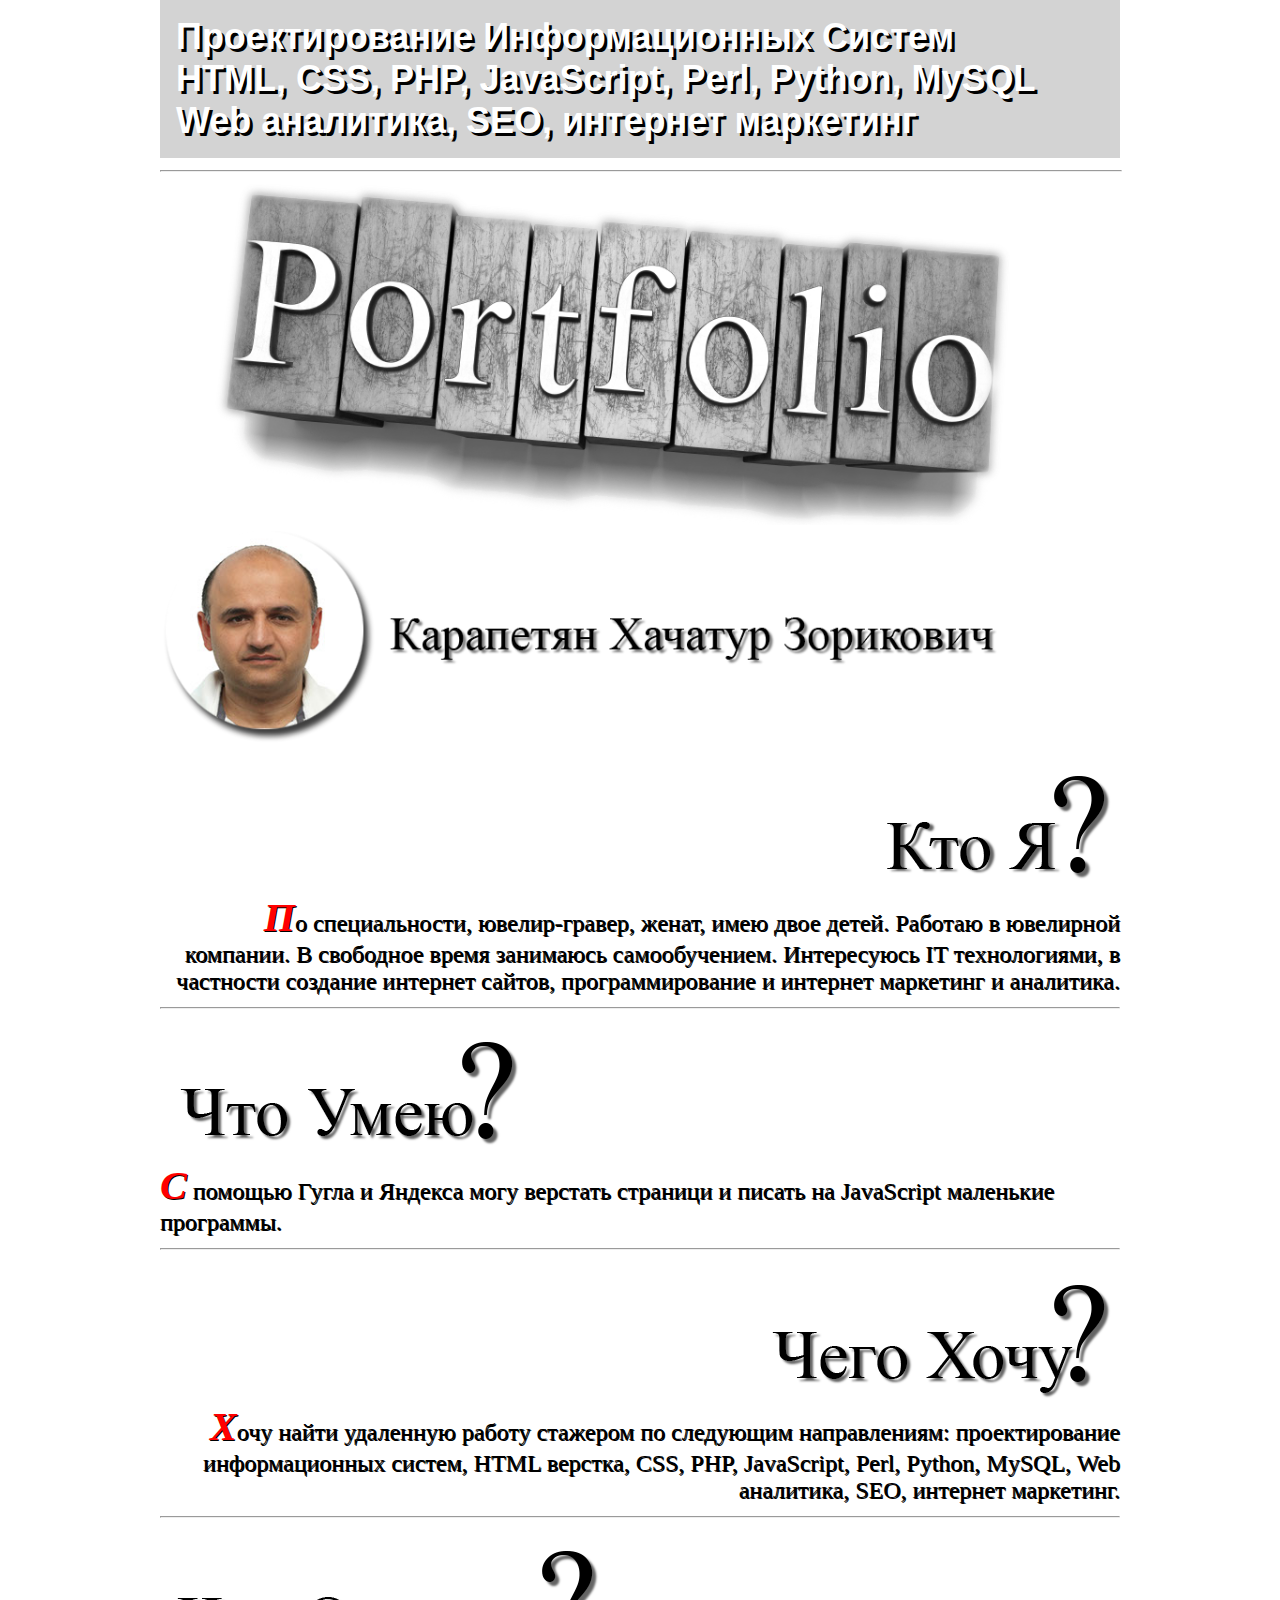
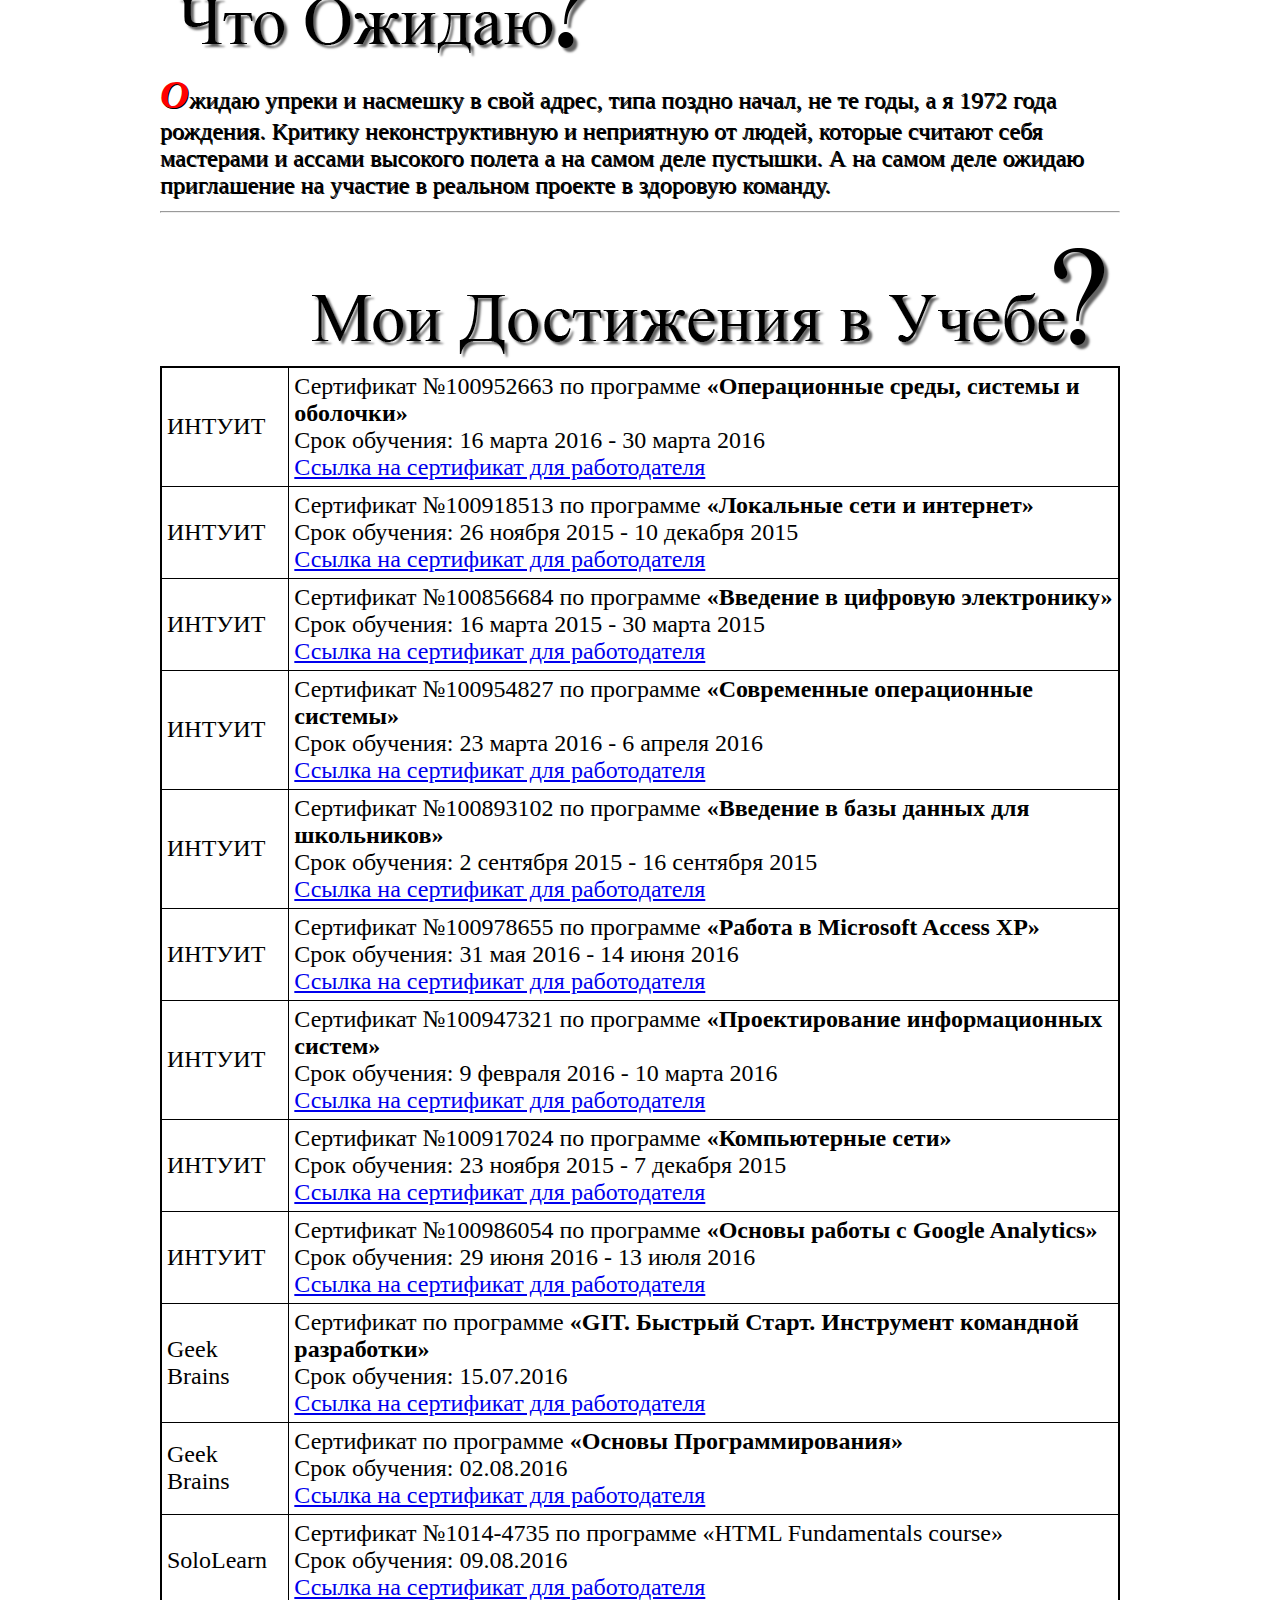
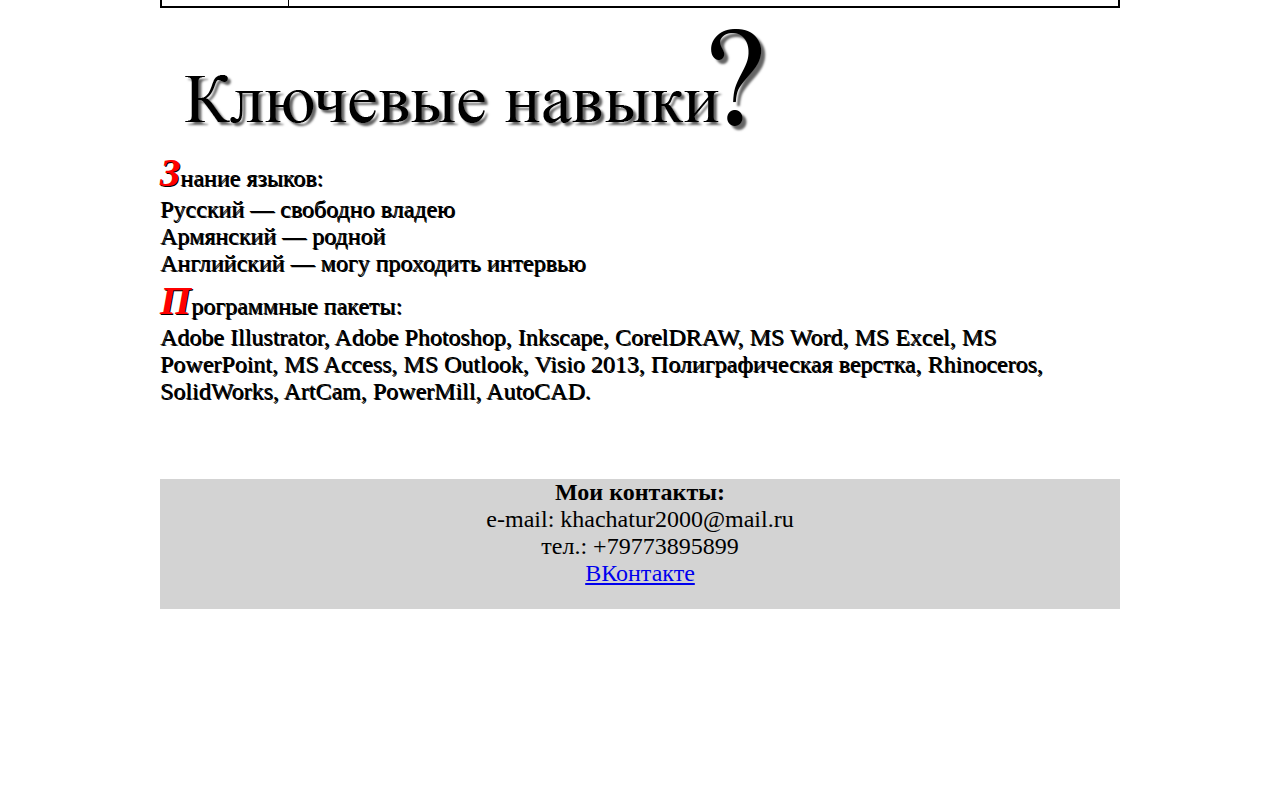
==== Khach-Portfolio/index.HTML @ 8ff6ea0e "Создан 13:40 12/08/2016" ====
<!DOCTYPE html>
<meta charset="UTF-8">

<html>

	<head>
		<title>Резюме-Визитка</title>
		<link rel="stylesheet" type="text/css" href="css/index-khach.css"/>
	</head>

<!--     ▲▲▲▲▲▲▲▲▲▲▲▲▲▲▲▲▲▲▲▲▲▲▲▲▲▲▲▲▲▲▲▲▲▲▲▲  ВСЁ ПРАВИЛЬНО ▲▲▲▲▲▲▲▲▲▲▲▲▲▲▲▲▲▲▲▲▲▲▲▲▲▲▲▲▲▲▲▲▲▲▲▲▲▲ -->

	<body>

		<div style="background-color: lightgray; padding:16px">
			<div id="kh-001-shapka">	
				<nav>
					<li>
						Проектирование Информационных Систем
					</li>
					<li>
						HTML, CSS, PHP, JavaScript, Perl, Python, MySQL
					</li>
					<li>
						Web аналитика, SEO, интернет маркетинг
					</li>
				</nav>
			</div>			
		</div>

		<hr width="100%">
		<img src="images/portfolio-image.png" width=900px>
		<img src="images/Khach_shapka.png" width=900px>
		<img src="images/Who_Am_I.png" align=right width=960px>
		<div id="Plane_Text_Right">
			<em>П</em>о специальности, ювелир-гравер, женат, имею двое детей. Работаю в ювелирной компании. В свободное время занимаюсь самообучением. Интересуюсь IT технологиями, в частности создание интернет сайтов, программирование и интернет маркетинг и аналитика.
		</div>
		<hr>
		<img src="images/What_I_Can.png" align=right width=960px>
		<div id="Plane_Text_Left">
			<em>С</em> помощью Гугла и Яндекса могу верстать страници и писать на JavaScript маленькие программы.
		</div>
		<hr>
		<img src="images/What_I_Want.png" align=right width=960px>
		<div id="Plane_Text_Right">
			<em>Х</em>очу найти удаленную работу стажером по следующим направлениям: проектирование информационных систем, HTML верстка, CSS, PHP, JavaScript, Perl, Python, MySQL, Web аналитика, SEO, интернет маркетинг.
		</div>
		<hr>
		<img src="images/What_I_Except.png" align=right width=960px>
		<div id="Plane_Text_Left">
			<em>О</em>жидаю упреки и насмешку в свой адрес, типа поздно начал, не те годы, а я 1972 года рождения. Критику неконструктивную и неприятную от людей, которые считают себя мастерами и ассами высокого полета а на самом деле пустышки.
			А на самом деле ожидаю приглашение на участие в реальном проекте в здоровую команду.

		</div>
		<hr>
		<img src="images/My_Atchivments.png" align=right width=960px>

		<div class="shadow">	
			<table>
				<tr>
					<td>
						ИНТУИТ
					</td>
					<td>
						Сертификат №100952663 по программе <strong>«Операционные среды, системы и оболочки»</strong><br>
						Срок обучения: 16 марта 2016 - 30 марта 2016<br>
						<a href="http://www.intuit.ru/verifydiplomas/100952663" target="_blank">Ссылка на сертификат для работодателя</a>					
					</td>
				</tr>
				<tr>
					<td>
						ИНТУИТ
					</td>
					<td>
						Сертификат №100918513 по программе <strong>«Локальные сети и интернет»</strong><br>
						Срок обучения: 26 ноября 2015 - 10 декабря 2015<br>
						<a href="http://www.intuit.ru/verifydiplomas/100918513" target="_blank">Ссылка на сертификат для работодателя</a>
					
					</td>
				</tr>
				<tr>
					<td>
						ИНТУИТ
					</td>
					<td>
						Сертификат №100856684 по программе <strong>«Введение в цифровую электронику»</strong><br>
						Срок обучения: 16 марта 2015 - 30 марта 2015<br>
						<a href="http://www.intuit.ru/verifydiplomas/100856684" target="_blank">Ссылка на сертификат для работодателя</a>				
					</td>
				</tr>
				<tr>
					<td>
						ИНТУИТ
					</td>
					<td>
						Сертификат №100954827 по программе <strong>«Современные операционные системы»</strong><br>
						Срок обучения: 23 марта 2016 - 6 апреля 2016<br>
						<a href="http://www.intuit.ru/verifydiplomas/100954827" target="_blank">Ссылка на сертификат для работодателя</a>			
					</td>
				</tr>
				<tr>
					<td>
						ИНТУИТ
					</td>
					<td>
						Сертификат №100893102 по программе <strong>«Введение в базы данных для школьников»</strong><br>
						Срок обучения: 2 сентября 2015 - 16 сентября 2015<br>
						<a href="http://www.intuit.ru/verifydiplomas/100893102" target="_blank">Ссылка на сертификат для работодателя</a>		
					</td>
				</tr>
				<tr>
					<td>
						ИНТУИТ
					</td>
					<td>
						Сертификат №100978655 по программе <strong>«Работа в Microsoft Access XP»</strong><br>
						Срок обучения: 31 мая 2016 - 14 июня 2016<br>
						<a href="http://www.intuit.ru/verifydiplomas/100978655" target="_blank">Ссылка на сертификат для работодателя</a>
					</td>
				</tr>
				<tr>
					<td>
						ИНТУИТ
					</td>
					<td>
						Сертификат №100947321 по программе <strong>«Проектирование информационных систем»</strong><br>
						Срок обучения: 9 февраля 2016 - 10 марта 2016<br>
						<a href="http://www.intuit.ru/verifydiplomas/100947321" target="_blank">Ссылка на сертификат для работодателя</a>
					</td>
				</tr>
				<tr>
					<td>
						ИНТУИТ
					</td>
					<td>
						Сертификат №100917024 по программе <strong>«Компьютерные сети»</strong><br>
						Срок обучения: 23 ноября 2015 - 7 декабря 2015<br>
						<a href="http://www.intuit.ru/verifydiplomas/100917024" target="_blank">Ссылка на сертификат для работодателя</a>
					</td>
				</tr>
				<tr>
					<td>
						ИНТУИТ
					</td>
					<td>
						Сертификат №100986054 по программе <strong>«Основы работы с Google Analytics»</strong><br>
						Срок обучения: 29 июня 2016 - 13 июля 2016<br>
						<a href="http://www.intuit.ru/verifydiplomas/100986054" target="_blank">Ссылка на сертификат для работодателя</a>
					</td>
				</tr>
				<tr>
					<td>
						Geek Brains
					</td>
					<td>
						Сертификат по программе <strong>«GIT. Быстрый Старт. Инструмент командной разработки»</strong><br>
						Срок обучения: 15.07.2016<br>
						<a href="https://geekbrains.ru/certificates/92269" target="_blank">Ссылка на сертификат для работодателя</a>
					</td>
				</tr>
				<tr>
					<td>
						Geek Brains
					</td>
					<td>
						Сертификат по программе <strong>«Основы Программирования»</strong><br>
						Срок обучения: 02.08.2016<br>
						<a href="https://geekbrains.ru/certificates/96910" target="_blank">Ссылка на сертификат для работодателя</a>
					</td>
				</tr>
				<tr>
					<td>
						SoloLearn
					</td>
					<td>
						Сертификат №1014-4735 по программе «HTML Fundamentals course»<br>
						Срок обучения: 09.08.2016<br>
						<a href="http://www.sololearn.com/Certificate/1014-473527/pdf/" target="_blank">Ссылка на сертификат для работодателя</a>
					</td>
				</tr>

			</table>
		</div>
			
			<img src="images/My_Applications.png" align=right width=960px>
			<div id="Plane_Text_Left">
				<em>З</em>нание языков:<br> 
				Русский — свободно владею<br>
				Армянский — родной<br>
				Английский — могу проходить интервью<br>
				<em>П</em>рограммные пакеты:<br> 	
				Adobe Illustrator,  Adobe Photoshop,  Inkscape,  CorelDRAW,  MS Word,  MS Excel,  MS PowerPoint, MS Access,  MS Outlook,  Visio 2013,  Полиграфическая верстка,  Rhinoceros,  SolidWorks,  ArtCam,  PowerMill,  AutoCAD.
			</div>
			<div style="height:50px">
				
			</div>
			<div class="footer">
				<p><strong>Мои контакты:</strong><br> 
				e-mail: khachatur2000@mail.ru<br>тел.: +79773895899<br>
				<a href="http://vk.com/id39817202" target="_blank" ">ВКонтакте</a></p>
			</div>
	</body>
</html>
---- Khach-Portfolio/css/index-khach.css ----
﻿body{
	width: 960px;
	margin: 0px auto;
	height: 4000px;
	font-family: Times;
	font-size: 24px;
}


#kh-001-shapka{
	font-family: Arial;
    color: white;
    font-size: 36px;
    text-shadow: 3px 3px black;
}

#Plane_Text_Right{
	font-family: times; 
	font-size: 24px;
	text-align: right;
	text-shadow: 1px 1px black;
}

#Plane_Text_Left{
	font-family: times; 
	font-size: 24px;
	text-align: left;
	text-shadow: 1px 1px black;
}
em{
	font-size: 40px;
	color: red;
	text-shadow: 1px 1px black;
	font-weight: bold;
}	
table{
	border-collapse: collapse;
	border: 2px solid black;
	width: 960px;
}
td{
	padding: 5px;
	border-collapse: collapse;
	border: 1px solid black;
}
nav{
	font-weight: bolder;
}
.footer{
	background-color: lightgray; 
	height:130px;
	text-align: center;
}
.shadow{
	
}
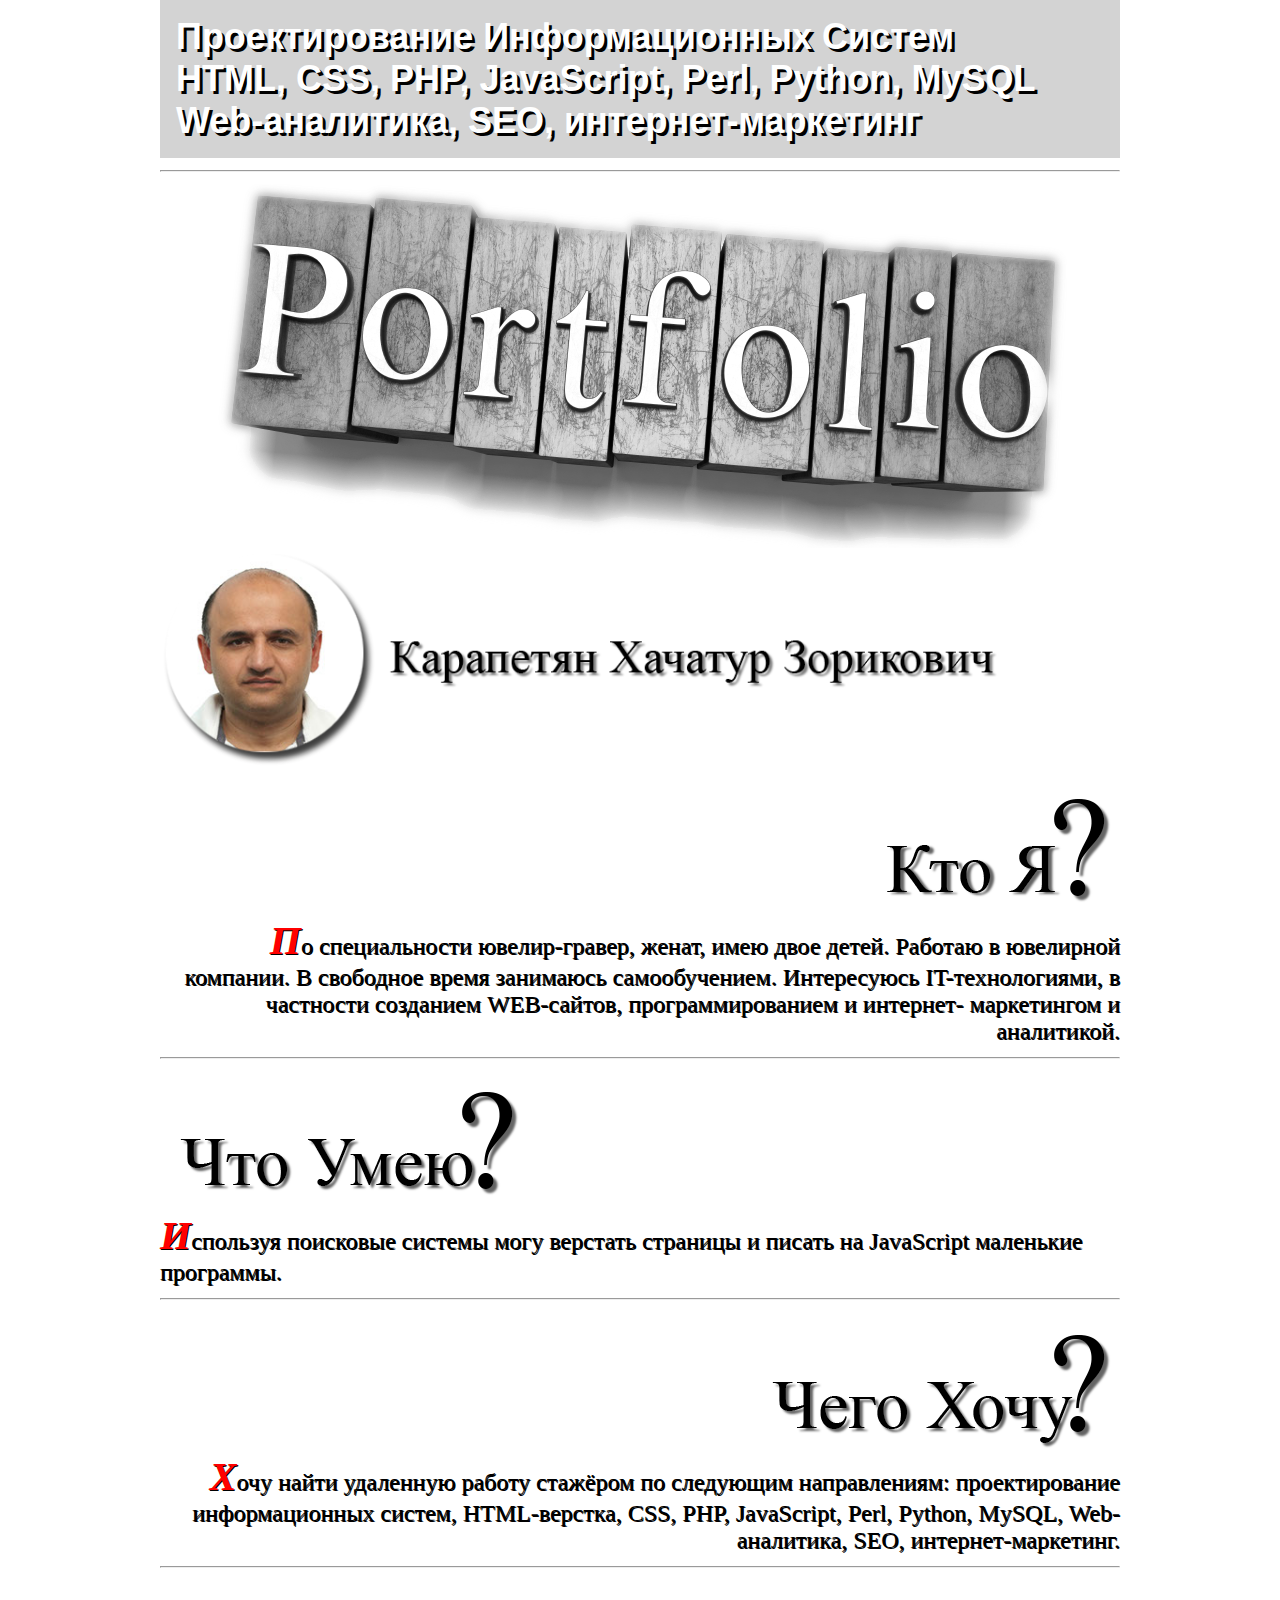
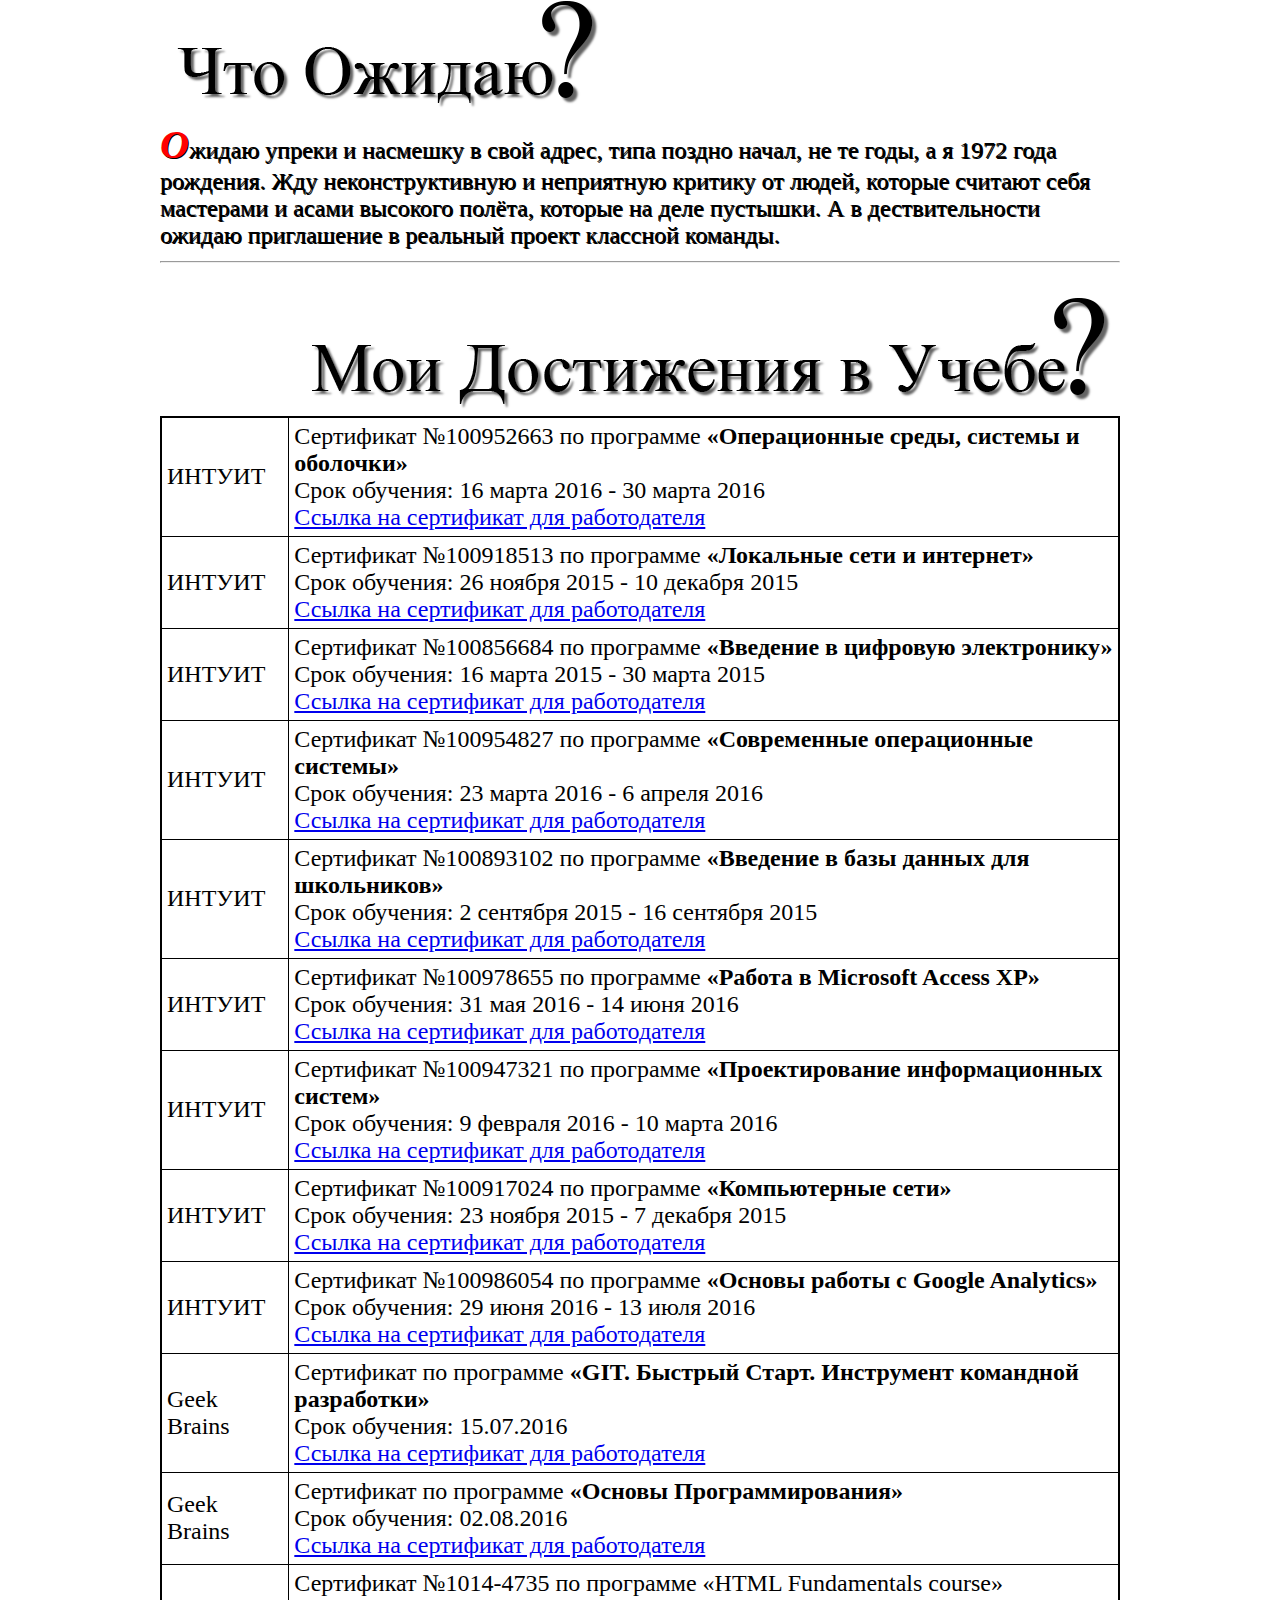
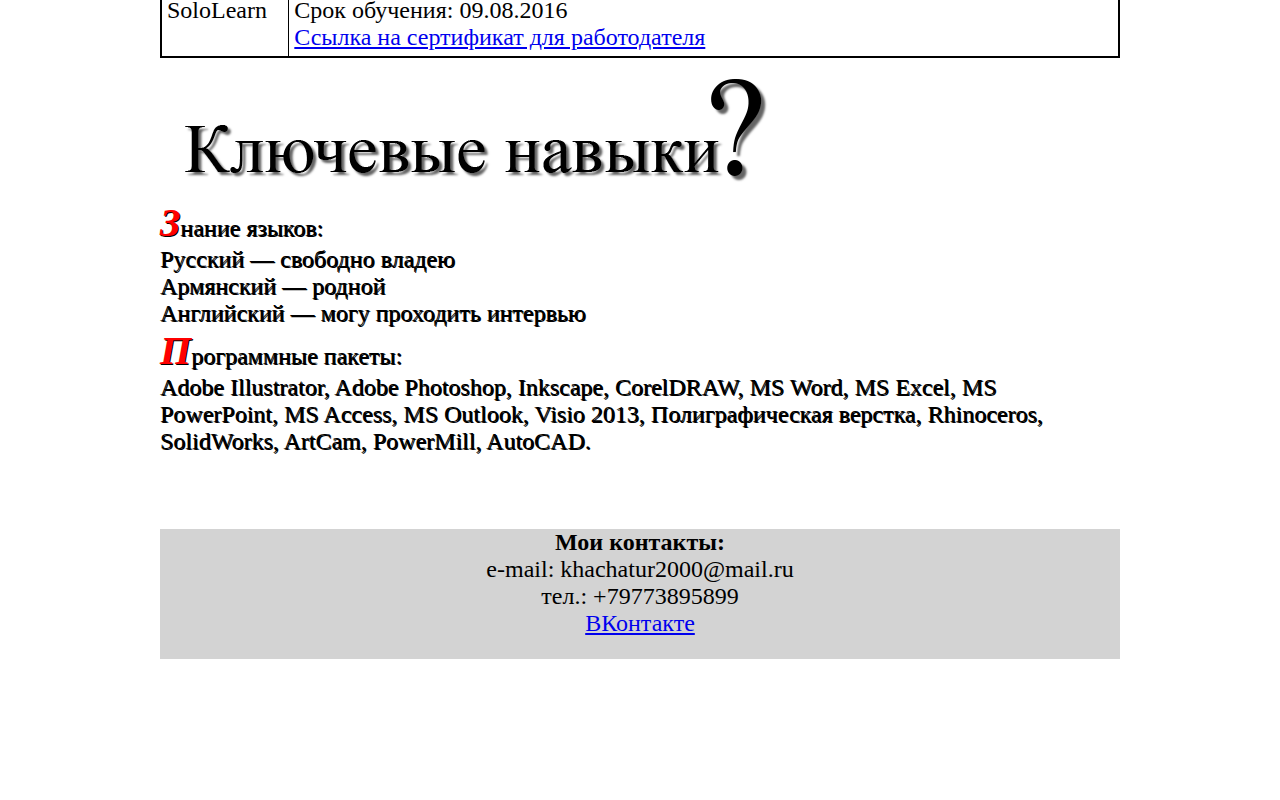
==== commit 754cb2a9: "Версия с исправлениями Давида" ====
--- a/Khach-Portfolio/index.HTML
+++ b/Khach-Portfolio/index.HTML
@@ -1,11 +1,13 @@
-	<!DOCTYPE html>
-<meta charset="UTF-8">
-
+<!DOCTYPE html>
+<meta http-equiv="Content-Type" content="text/html; charset=UTF-8">
 <html>
-
 	<head>
+
+
+
+	
 		<title>Резюме-Визитка</title>
-		<link rel="stylesheet" type="text/css" href="css/index-khach.css"/>
+		<link rel="stylesheet" type="text/css" href="css/index-khach.css">
 	</head>
 
 <!--     ▲▲▲▲▲▲▲▲▲▲▲▲▲▲▲▲▲▲▲▲▲▲▲▲▲▲▲▲▲▲▲▲▲▲▲▲  ВСЁ ПРАВИЛЬНО ▲▲▲▲▲▲▲▲▲▲▲▲▲▲▲▲▲▲▲▲▲▲▲▲▲▲▲▲▲▲▲▲▲▲▲▲▲▲ -->
@@ -22,167 +24,163 @@
 						HTML, CSS, PHP, JavaScript, Perl, Python, MySQL
 					</li>
 					<li>
-						Web аналитика, SEO, интернет маркетинг
+						Web-аналитика, SEO, интернет-маркетинг
 					</li>
 				</nav>
 			</div>			
 		</div>
 
-		<hr width="100%">
-		<img src="images/portfolio-image.png" width=900px>
-		<img src="images/Khach_shapka.png" width=900px>
-		<img src="images/Who_Am_I.png" align=right width=960px>
+		<hr>
+		<img src="images/portfolio-image.png" width="960px">
+		<img src="images/Khach_shapka.png" width="900px">
+		<img src="images/Who_Am_I.png" align="right" width="960px">
 		<div id="Plane_Text_Right">
-			<em>П</em>о специальности, ювелир-гравер, женат, имею двое детей. Работаю в ювелирной компании. В свободное время занимаюсь самообучением. Интересуюсь IT технологиями, в частности создание интернет сайтов, программирование и интернет маркетинг и аналитика.
-		</div>
-		<hr>
-		<img src="images/What_I_Can.png" align=right width=960px>
+			<em>П</em>о специальности ювелир-гравер, женат, имею двое детей. Работаю в ювелирной компании. В свободное время занимаюсь самообучением. Интересуюсь IT-технологиями, в частности созданием WEB-сайтов, программированием и интернет- маркетингом и аналитикой.
+		</div>
+		<hr>
+		<img src="images/What_I_Can.png" align="right" width="960px">
 		<div id="Plane_Text_Left">
-			<em>С</em> помощью Гугла и Яндекса могу верстать страници и писать на JavaScript маленькие программы.
-		</div>
-		<hr>
-		<img src="images/What_I_Want.png" align=right width=960px>
+			<em>И</em>спользуя поисковые системы могу верстать страницы и писать на JavaScript маленькие программы.
+		</div>
+		<hr>
+		<img src="images/What_I_Want.png" align="right" width="960px">
 		<div id="Plane_Text_Right">
-			<em>Х</em>очу найти удаленную работу стажером по следующим направлениям: проектирование информационных систем, HTML верстка, CSS, PHP, JavaScript, Perl, Python, MySQL, Web аналитика, SEO, интернет маркетинг.
-		</div>
-		<hr>
-		<img src="images/What_I_Except.png" align=right width=960px>
+			<em>Х</em>очу найти удаленную работу стажёром по следующим направлениям: проектирование информационных систем, HTML-верстка, CSS, PHP, JavaScript, Perl, Python, MySQL, Web-аналитика, SEO, интернет-маркетинг.
+		</div>
+		<hr>
+		<img src="images/What_I_Except.png" align="right" width="960px">
 		<div id="Plane_Text_Left">
-			<em>О</em>жидаю упреки и насмешку в свой адрес, типа поздно начал, не те годы, а я 1972 года рождения. Критику неконструктивную и неприятную от людей, которые считают себя мастерами и ассами высокого полета а на самом деле пустышки.
-			А на самом деле ожидаю приглашение на участие в реальном проекте в здоровую команду.
-
-		</div>
-		<hr>
-		<img src="images/My_Atchivments.png" align=right width=960px>
-
-		<div class="shadow">	
-			<table>
-				<tr>
-					<td>
-						ИНТУИТ
-					</td>
-					<td>
-						Сертификат №100952663 по программе <strong>«Операционные среды, системы и оболочки»</strong><br>
-						Срок обучения: 16 марта 2016 - 30 марта 2016<br>
-						<a href="http://www.intuit.ru/verifydiplomas/100952663" target="_blank">Ссылка на сертификат для работодателя</a>					
-					</td>
-				</tr>
-				<tr>
-					<td>
-						ИНТУИТ
-					</td>
-					<td>
-						Сертификат №100918513 по программе <strong>«Локальные сети и интернет»</strong><br>
-						Срок обучения: 26 ноября 2015 - 10 декабря 2015<br>
-						<a href="http://www.intuit.ru/verifydiplomas/100918513" target="_blank">Ссылка на сертификат для работодателя</a>
-					
-					</td>
-				</tr>
-				<tr>
-					<td>
-						ИНТУИТ
-					</td>
-					<td>
-						Сертификат №100856684 по программе <strong>«Введение в цифровую электронику»</strong><br>
-						Срок обучения: 16 марта 2015 - 30 марта 2015<br>
-						<a href="http://www.intuit.ru/verifydiplomas/100856684" target="_blank">Ссылка на сертификат для работодателя</a>				
-					</td>
-				</tr>
-				<tr>
-					<td>
-						ИНТУИТ
-					</td>
-					<td>
-						Сертификат №100954827 по программе <strong>«Современные операционные системы»</strong><br>
-						Срок обучения: 23 марта 2016 - 6 апреля 2016<br>
-						<a href="http://www.intuit.ru/verifydiplomas/100954827" target="_blank">Ссылка на сертификат для работодателя</a>			
-					</td>
-				</tr>
-				<tr>
-					<td>
-						ИНТУИТ
-					</td>
-					<td>
-						Сертификат №100893102 по программе <strong>«Введение в базы данных для школьников»</strong><br>
-						Срок обучения: 2 сентября 2015 - 16 сентября 2015<br>
-						<a href="http://www.intuit.ru/verifydiplomas/100893102" target="_blank">Ссылка на сертификат для работодателя</a>		
-					</td>
-				</tr>
-				<tr>
-					<td>
-						ИНТУИТ
-					</td>
-					<td>
-						Сертификат №100978655 по программе <strong>«Работа в Microsoft Access XP»</strong><br>
-						Срок обучения: 31 мая 2016 - 14 июня 2016<br>
-						<a href="http://www.intuit.ru/verifydiplomas/100978655" target="_blank">Ссылка на сертификат для работодателя</a>
-					</td>
-				</tr>
-				<tr>
-					<td>
-						ИНТУИТ
-					</td>
-					<td>
-						Сертификат №100947321 по программе <strong>«Проектирование информационных систем»</strong><br>
-						Срок обучения: 9 февраля 2016 - 10 марта 2016<br>
-						<a href="http://www.intuit.ru/verifydiplomas/100947321" target="_blank">Ссылка на сертификат для работодателя</a>
-					</td>
-				</tr>
-				<tr>
-					<td>
-						ИНТУИТ
-					</td>
-					<td>
-						Сертификат №100917024 по программе <strong>«Компьютерные сети»</strong><br>
-						Срок обучения: 23 ноября 2015 - 7 декабря 2015<br>
-						<a href="http://www.intuit.ru/verifydiplomas/100917024" target="_blank">Ссылка на сертификат для работодателя</a>
-					</td>
-				</tr>
-				<tr>
-					<td>
-						ИНТУИТ
-					</td>
-					<td>
-						Сертификат №100986054 по программе <strong>«Основы работы с Google Analytics»</strong><br>
-						Срок обучения: 29 июня 2016 - 13 июля 2016<br>
-						<a href="http://www.intuit.ru/verifydiplomas/100986054" target="_blank">Ссылка на сертификат для работодателя</a>
-					</td>
-				</tr>
-				<tr>
-					<td>
-						Geek Brains
-					</td>
-					<td>
-						Сертификат по программе <strong>«GIT. Быстрый Старт. Инструмент командной разработки»</strong><br>
-						Срок обучения: 15.07.2016<br>
-						<a href="https://geekbrains.ru/certificates/92269" target="_blank">Ссылка на сертификат для работодателя</a>
-					</td>
-				</tr>
-				<tr>
-					<td>
-						Geek Brains
-					</td>
-					<td>
-						Сертификат по программе <strong>«Основы Программирования»</strong><br>
-						Срок обучения: 02.08.2016<br>
-						<a href="https://geekbrains.ru/certificates/96910" target="_blank">Ссылка на сертификат для работодателя</a>
-					</td>
-				</tr>
-				<tr>
-					<td>
-						SoloLearn
-					</td>
-					<td>
-						Сертификат №1014-4735 по программе «HTML Fundamentals course»<br>
-						Срок обучения: 09.08.2016<br>
-						<a href="http://www.sololearn.com/Certificate/1014-473527/pdf/" target="_blank">Ссылка на сертификат для работодателя</a>
-					</td>
-				</tr>
-
-			</table>
-		</div>
-			
-			<img src="images/My_Applications.png" align=right width=960px>
+			<em>О</em>жидаю упреки и насмешку в свой адрес, типа поздно начал, не те годы, а я 1972 года рождения. Жду неконструктивную и неприятную критику от людей, которые считают себя мастерами и асами высокого полёта, которые на деле пустышки.
+			А в дествительности ожидаю приглашение в реальный проект классной команды.
+
+		</div>
+		<hr>
+		<img src="images/My_Atchivments.png" align="right" width="960px">
+		<table>
+			<tbody><tr>
+				<td>
+					ИНТУИТ
+				</td>
+				<td>
+					Сертификат №100952663 по программе <strong>«Операционные среды, системы и оболочки»</strong><br>
+					Срок обучения: 16 марта 2016 - 30 марта 2016<br>
+					<a href="http://www.intuit.ru/verifydiplomas/100952663" target="_blank">Ссылка на сертификат для работодателя</a>					
+				</td>
+			</tr>
+			<tr>
+				<td>
+					ИНТУИТ
+				</td>
+				<td>
+					Сертификат №100918513 по программе <strong>«Локальные сети и интернет»</strong><br>
+					Срок обучения: 26 ноября 2015 - 10 декабря 2015<br>
+					<a href="http://www.intuit.ru/verifydiplomas/100918513" target="_blank">Ссылка на сертификат для работодателя</a>
+				
+				</td>
+			</tr>
+			<tr>
+				<td>
+					ИНТУИТ
+				</td>
+				<td>
+					Сертификат №100856684 по программе <strong>«Введение в цифровую электронику»</strong><br>
+					Срок обучения: 16 марта 2015 - 30 марта 2015<br>
+					<a href="http://www.intuit.ru/verifydiplomas/100856684" target="_blank">Ссылка на сертификат для работодателя</a>				
+				</td>
+			</tr>
+			<tr>
+				<td>
+					ИНТУИТ
+				</td>
+				<td>
+					Сертификат №100954827 по программе <strong>«Современные операционные системы»</strong><br>
+					Срок обучения: 23 марта 2016 - 6 апреля 2016<br>
+					<a href="http://www.intuit.ru/verifydiplomas/100954827" target="_blank">Ссылка на сертификат для работодателя</a>			
+				</td>
+			</tr>
+			<tr>
+				<td>
+					ИНТУИТ
+				</td>
+				<td>
+					Сертификат №100893102 по программе <strong>«Введение в базы данных для школьников»</strong><br>
+					Срок обучения: 2 сентября 2015 - 16 сентября 2015<br>
+					<a href="http://www.intuit.ru/verifydiplomas/100893102" target="_blank">Ссылка на сертификат для работодателя</a>		
+				</td>
+			</tr>
+			<tr>
+				<td>
+					ИНТУИТ
+				</td>
+				<td>
+					Сертификат №100978655 по программе <strong>«Работа в Microsoft Access XP»</strong><br>
+					Срок обучения: 31 мая 2016 - 14 июня 2016<br>
+					<a href="http://www.intuit.ru/verifydiplomas/100978655" target="_blank">Ссылка на сертификат для работодателя</a>
+				</td>
+			</tr>
+			<tr>
+				<td>
+					ИНТУИТ
+				</td>
+				<td>
+					Сертификат №100947321 по программе <strong>«Проектирование информационных систем»</strong><br>
+					Срок обучения: 9 февраля 2016 - 10 марта 2016<br>
+					<a href="http://www.intuit.ru/verifydiplomas/100947321" target="_blank">Ссылка на сертификат для работодателя</a>
+				</td>
+			</tr>
+			<tr>
+				<td>
+					ИНТУИТ
+				</td>
+				<td>
+					Сертификат №100917024 по программе <strong>«Компьютерные сети»</strong><br>
+					Срок обучения: 23 ноября 2015 - 7 декабря 2015<br>
+					<a href="http://www.intuit.ru/verifydiplomas/100917024" target="_blank">Ссылка на сертификат для работодателя</a>
+				</td>
+			</tr>
+			<tr>
+				<td>
+					ИНТУИТ
+				</td>
+				<td>
+					Сертификат №100986054 по программе <strong>«Основы работы с Google Analytics»</strong><br>
+					Срок обучения: 29 июня 2016 - 13 июля 2016<br>
+					<a href="http://www.intuit.ru/verifydiplomas/100986054" target="_blank">Ссылка на сертификат для работодателя</a>
+				</td>
+			</tr>
+			<tr>
+				<td>
+					Geek Brains
+				</td>
+				<td>
+					Сертификат по программе <strong>«GIT. Быстрый Старт. Инструмент командной разработки»</strong><br>
+					Срок обучения: 15.07.2016<br>
+					<a href="https://geekbrains.ru/certificates/92269" target="_blank">Ссылка на сертификат для работодателя</a>
+				</td>
+			</tr>
+			<tr>
+				<td>
+					Geek Brains
+				</td>
+				<td>
+					Сертификат по программе <strong>«Основы Программирования»</strong><br>
+					Срок обучения: 02.08.2016<br>
+					<a href="https://geekbrains.ru/certificates/96910" target="_blank">Ссылка на сертификат для работодателя</a>
+				</td>
+			</tr>
+			<tr>
+				<td>
+					SoloLearn
+				</td>
+				<td>
+					Сертификат №1014-4735 по программе «HTML Fundamentals course»<br>
+					Срок обучения: 09.08.2016<br>
+					<a href="http://www.sololearn.com/Certificate/1014-473527/pdf/" target="_blank">Ссылка на сертификат для работодателя</a>
+				</td>
+			</tr>
+
+		</tbody></table>
+			<img src="images/My_Applications.png" align="right" width="960px">
 			<div id="Plane_Text_Left">
 				<em>З</em>нание языков:<br> 
 				Русский — свободно владею<br>
@@ -197,7 +195,6 @@
 			<div class="footer">
 				<p><strong>Мои контакты:</strong><br> 
 				e-mail: khachatur2000@mail.ru<br>тел.: +79773895899<br>
-				<a href="http://vk.com/id39817202" target="_blank" ">ВКонтакте</a></p>
+				<a href="http://vk.com/id39817202" target="_blank" "="">ВКонтакте</a></p>
 			</div>
-	</body>
-</html>
+</html>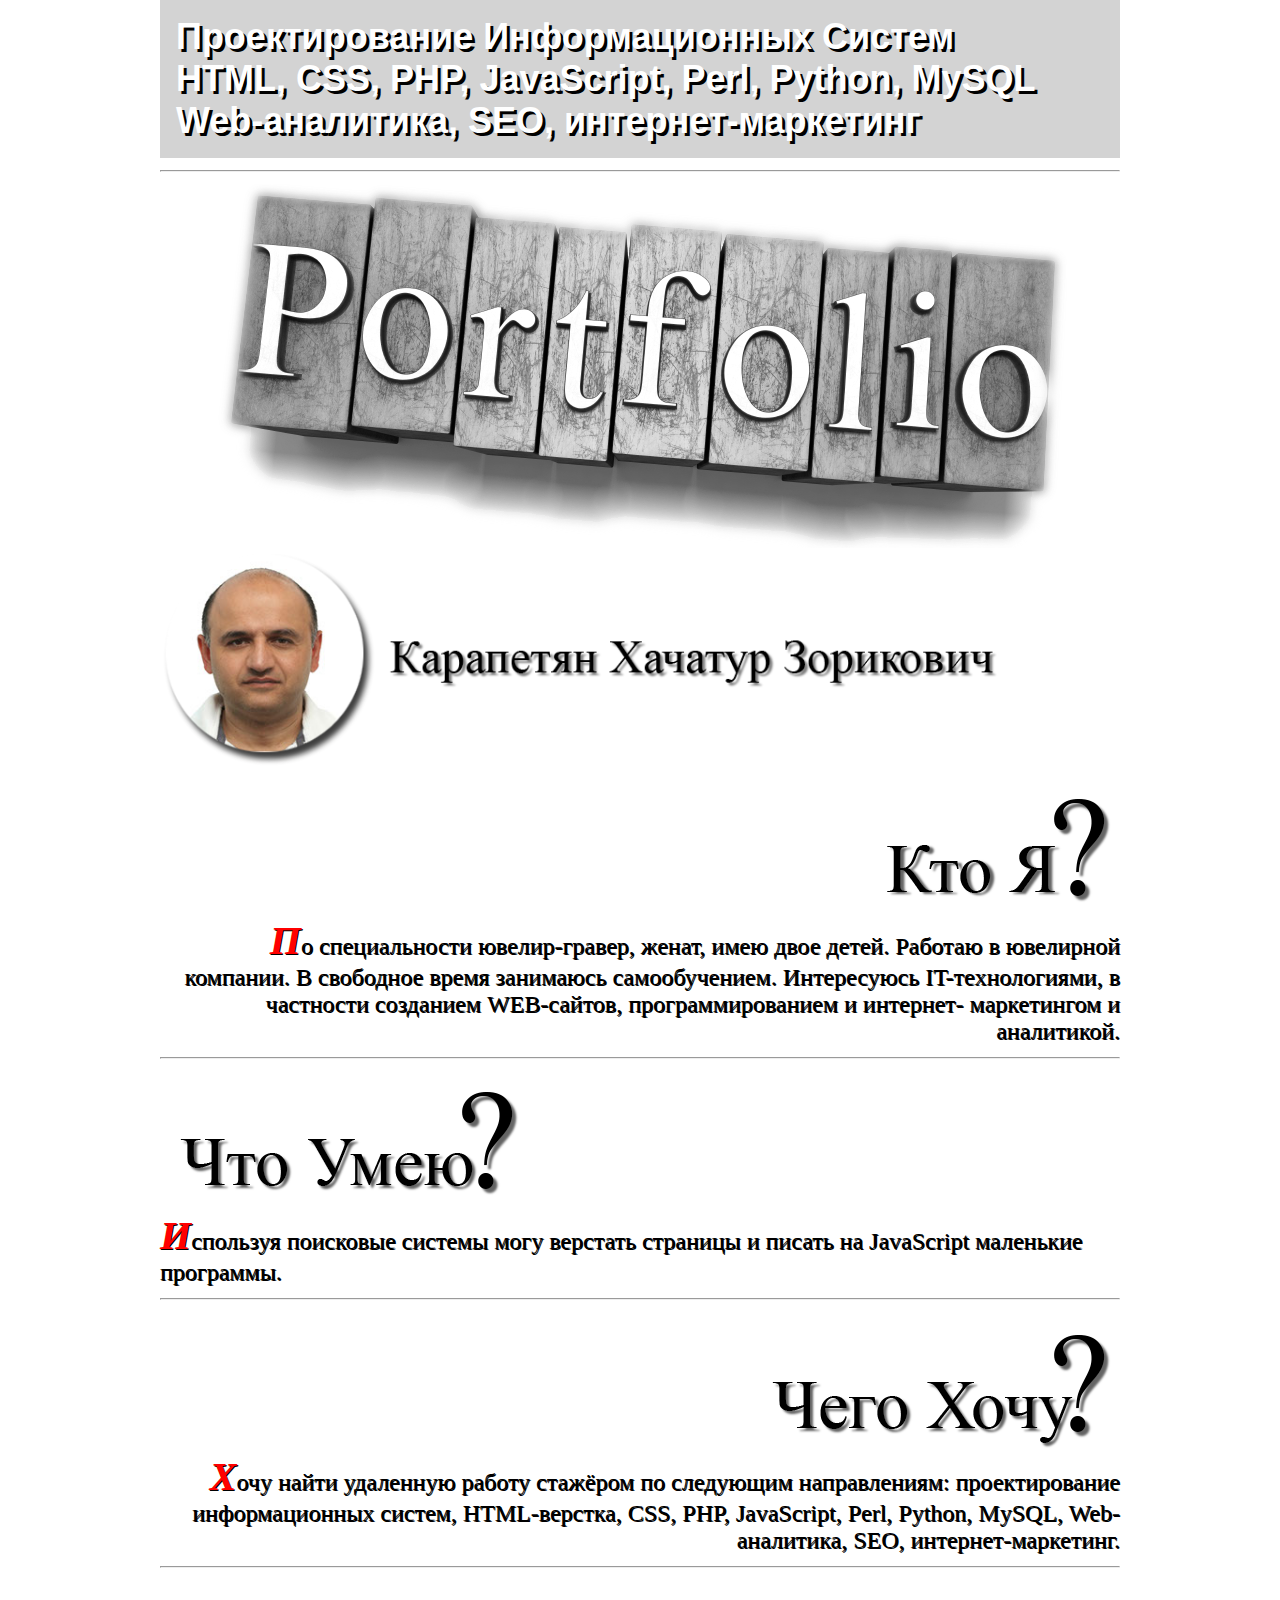
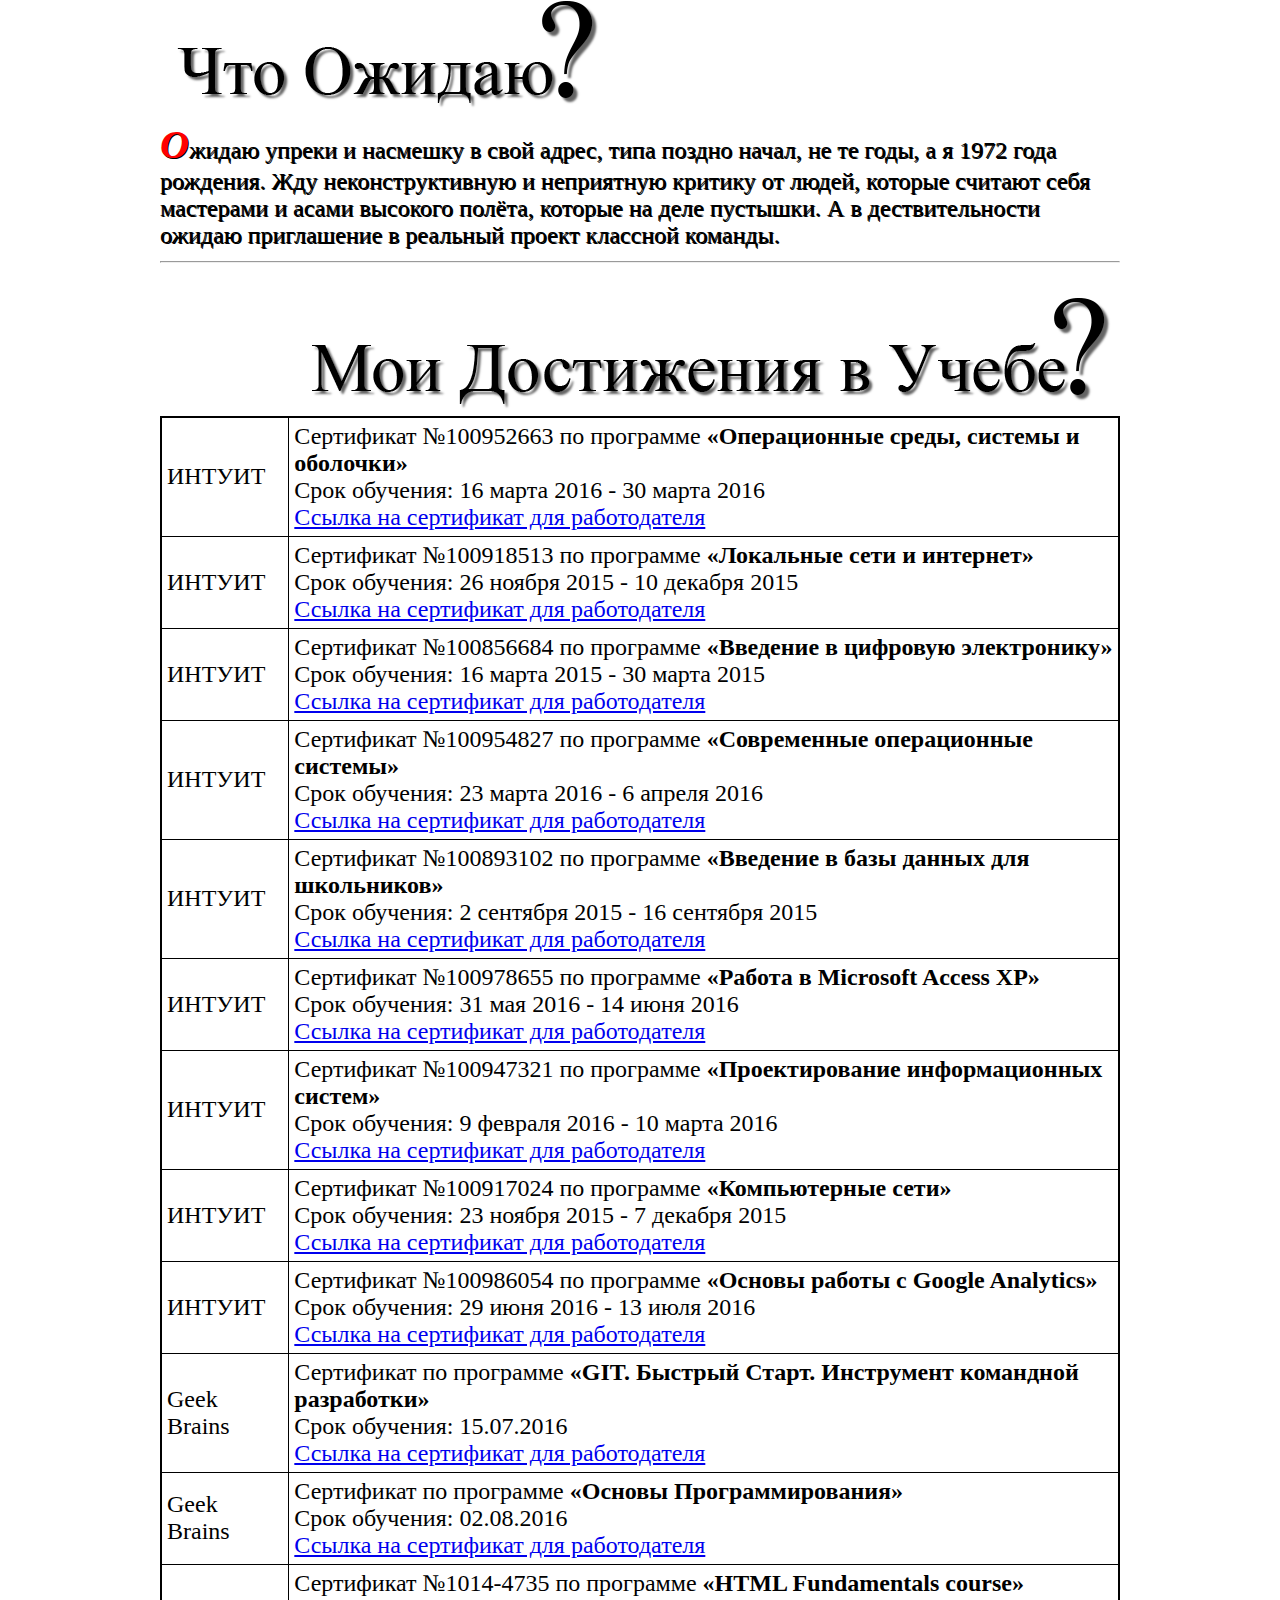
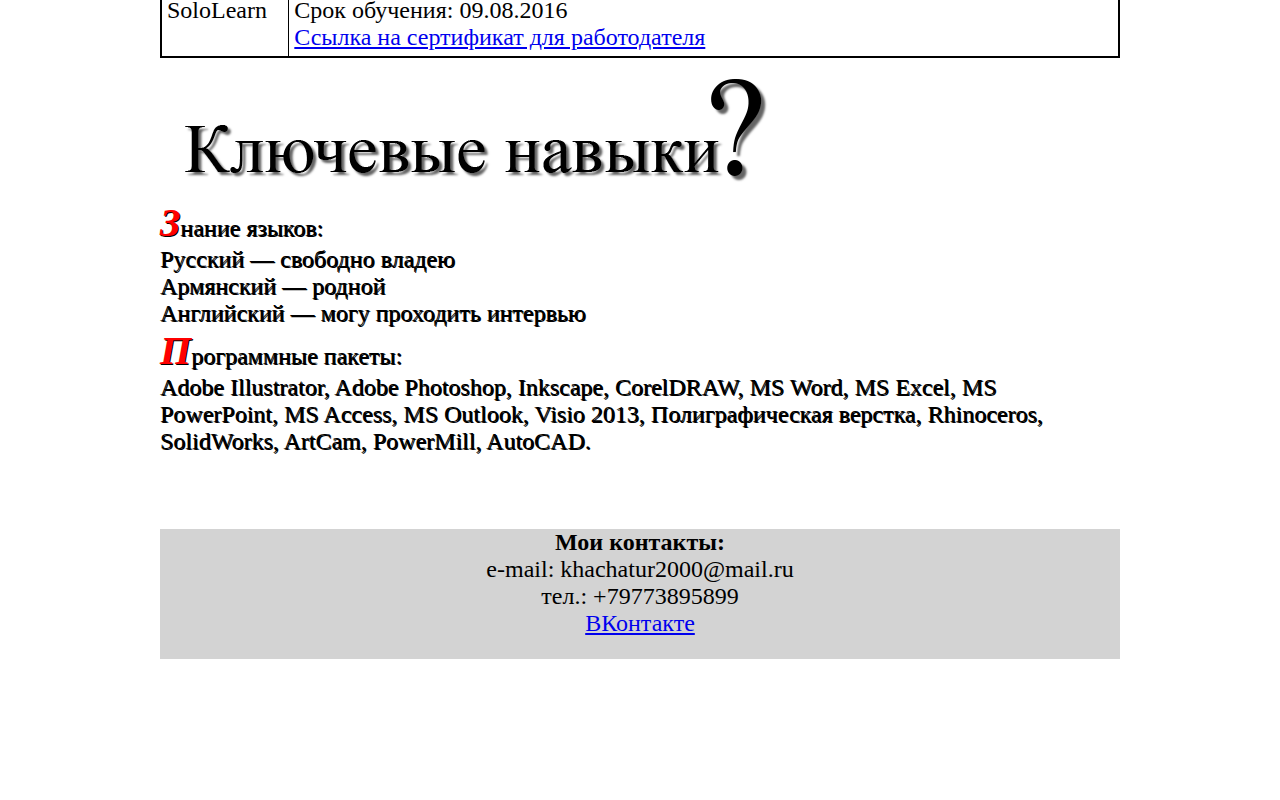
==== commit 6a7ba553: "Ввел код отслеживания от Google" ====
--- a/Khach-Portfolio/index.HTML
+++ b/Khach-Portfolio/index.HTML
@@ -173,7 +173,7 @@
 					SoloLearn
 				</td>
 				<td>
-					Сертификат №1014-4735 по программе «HTML Fundamentals course»<br>
+					Сертификат №1014-4735 по программе <strong>«HTML Fundamentals course»</strong><br>
 					Срок обучения: 09.08.2016<br>
 					<a href="http://www.sololearn.com/Certificate/1014-473527/pdf/" target="_blank">Ссылка на сертификат для работодателя</a>
 				</td>
@@ -197,4 +197,15 @@
 				e-mail: khachatur2000@mail.ru<br>тел.: +79773895899<br>
 				<a href="http://vk.com/id39817202" target="_blank" "="">ВКонтакте</a></p>
 			</div>
+<!-- код для google analytics -->
+		<script>
+		  (function(i,s,o,g,r,a,m){i['GoogleAnalyticsObject']=r;i[r]=i[r]||function(){
+		  (i[r].q=i[r].q||[]).push(arguments)},i[r].l=1*new Date();a=s.createElement(o),
+		  m=s.getElementsByTagName(o)[0];a.async=1;a.src=g;m.parentNode.insertBefore(a,m)
+		  })(window,document,'script','https://www.google-analytics.com/analytics.js','ga');
+		  ga('create', 'UA-82473223-1', 'auto');
+		  ga('send', 'pageview');
+		</script>	
+			
+		</body>
 </html>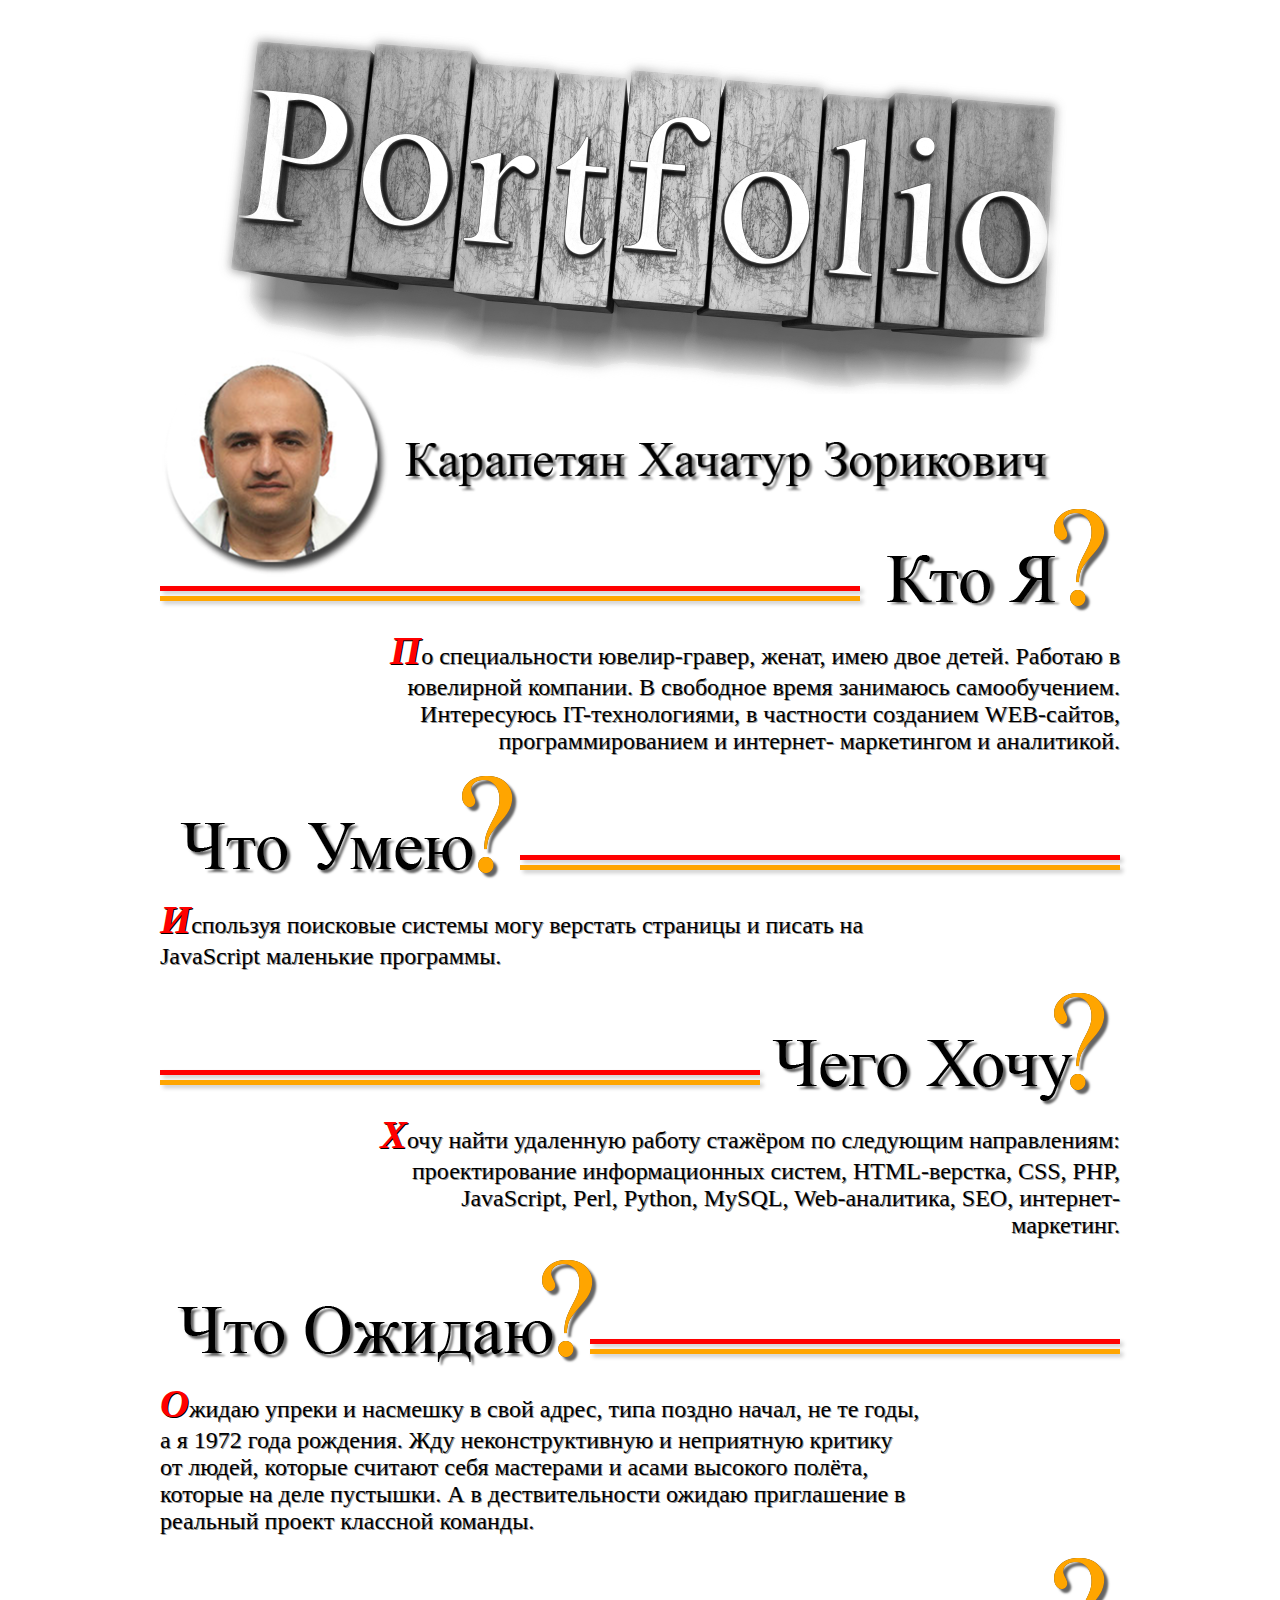
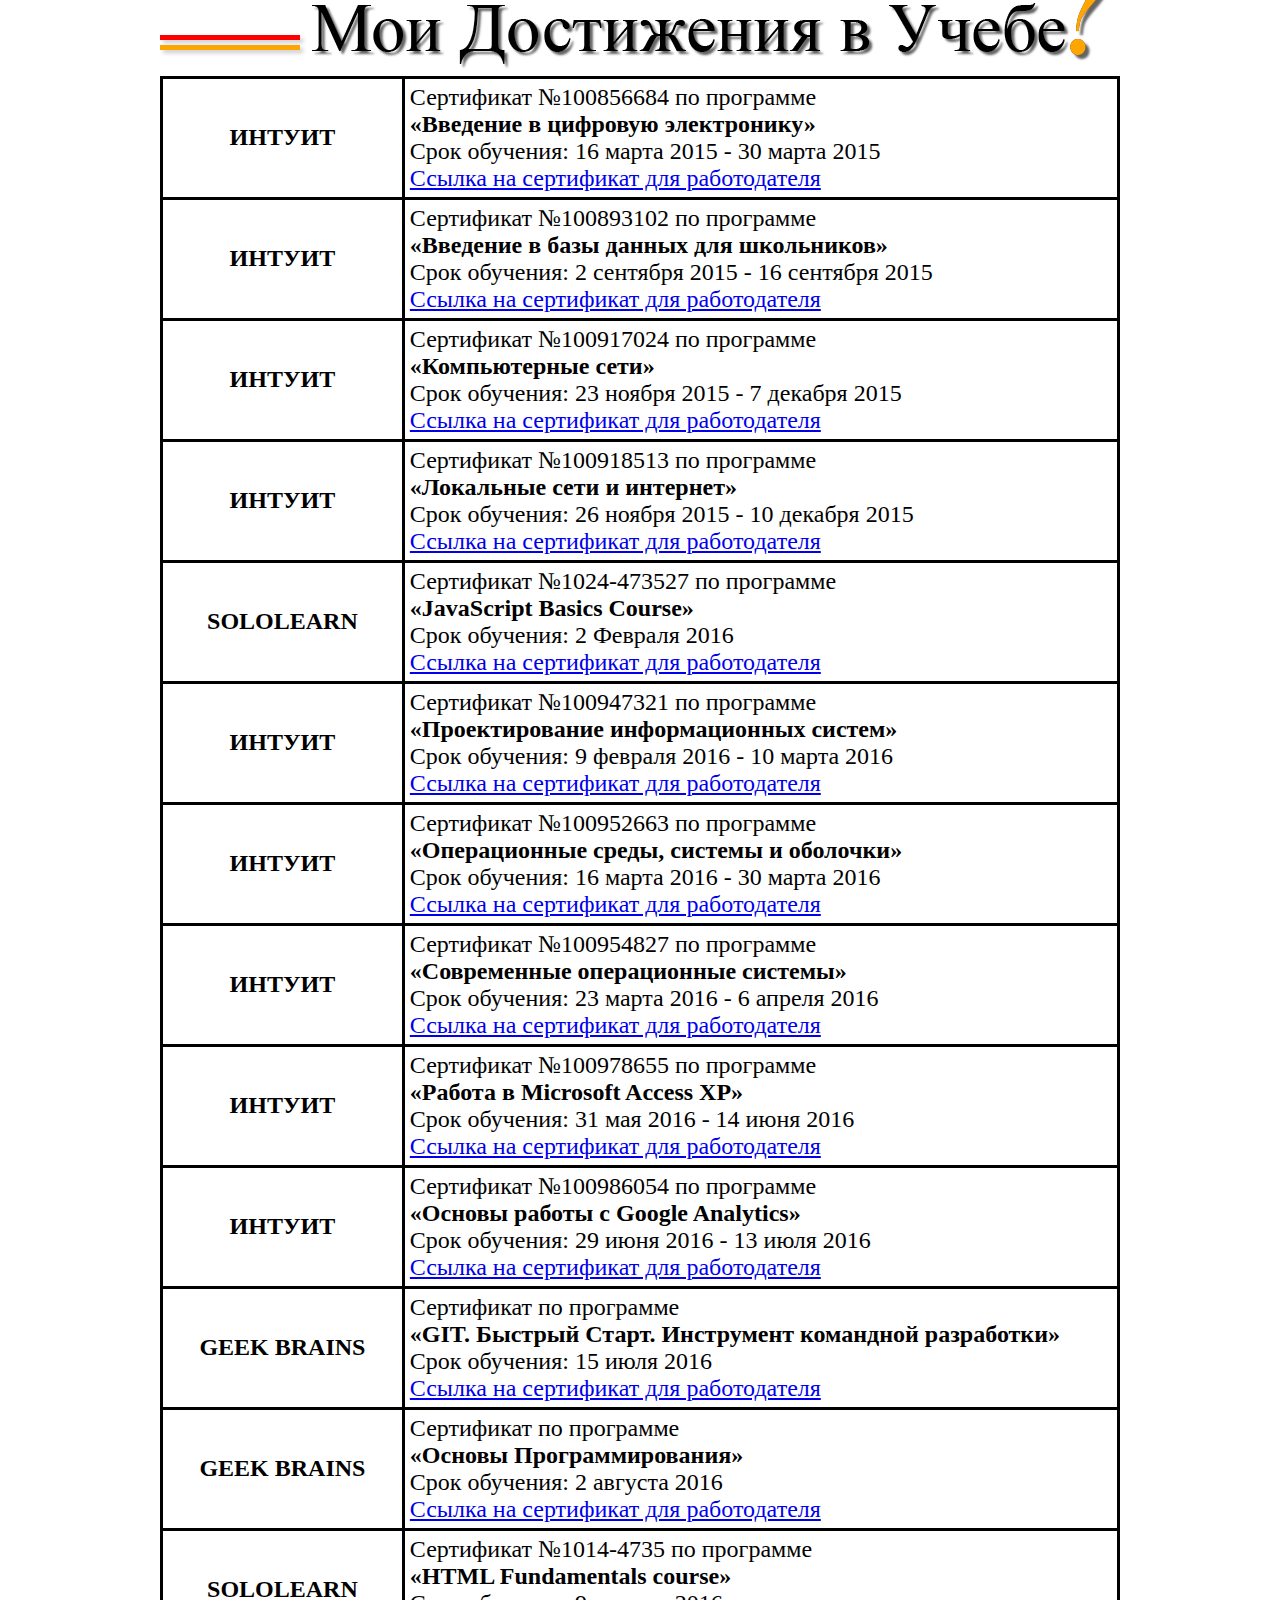
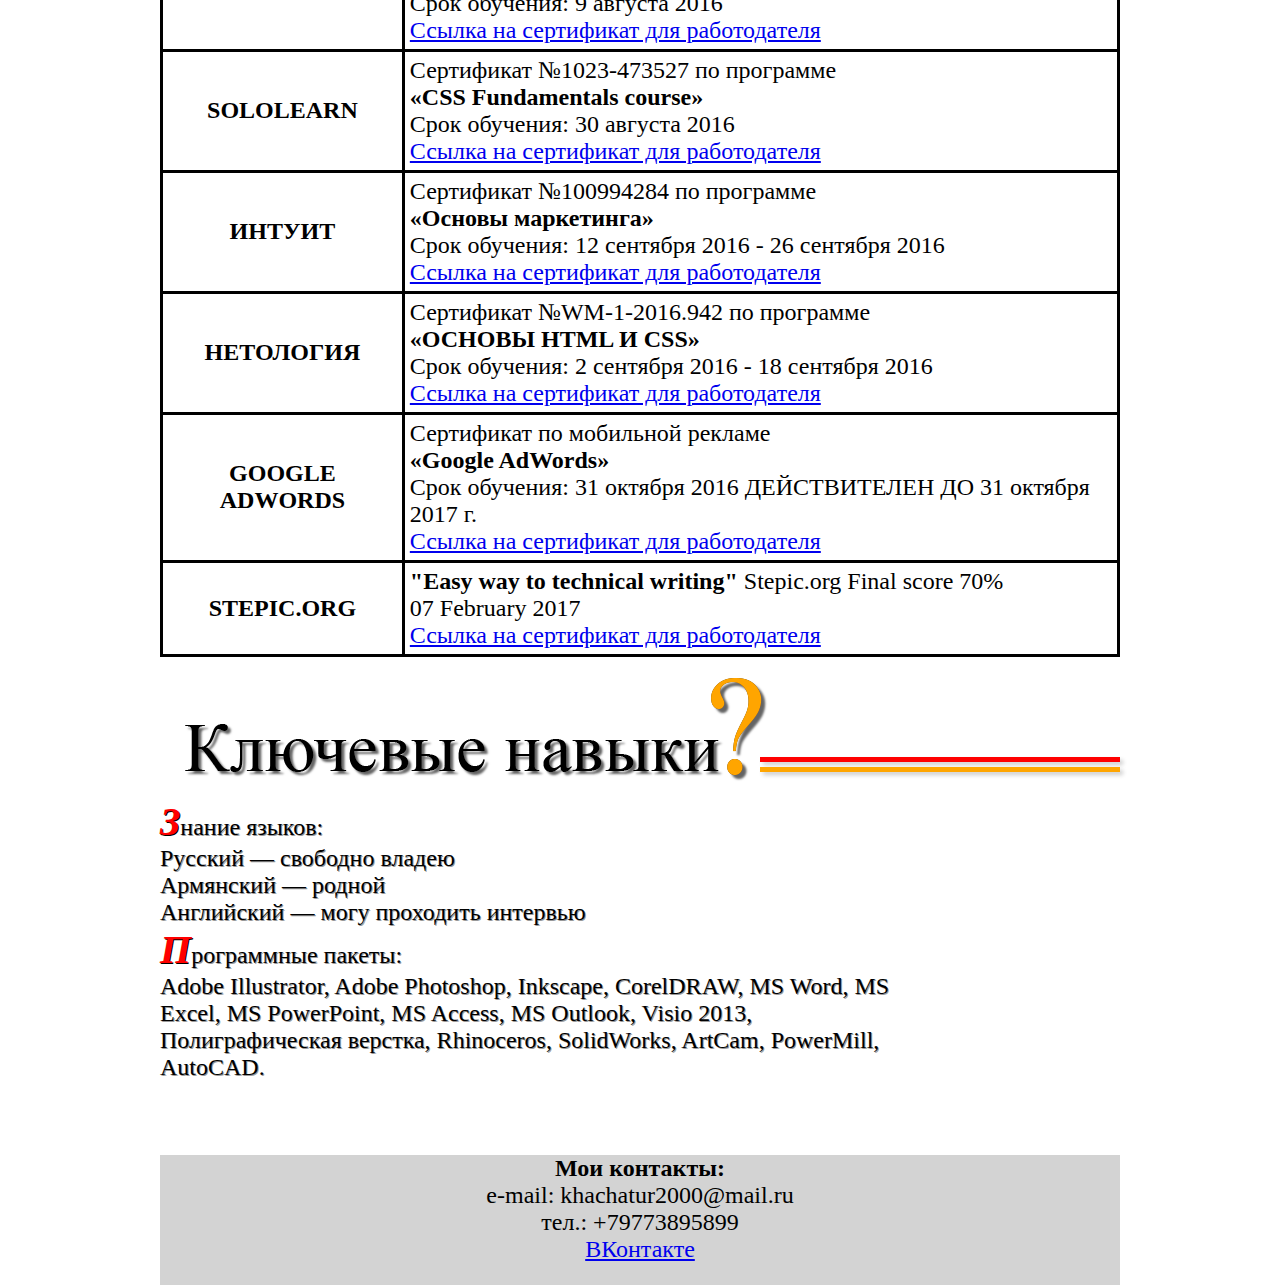
==== commit d4a38d8d: "19.03.2019" ====
--- a/Khach-Portfolio/index.HTML
+++ b/Khach-Portfolio/index.HTML
@@ -1,211 +1,298 @@
 <!DOCTYPE html>
-<meta http-equiv="Content-Type" content="text/html; charset=UTF-8">
+<meta http-equiv="Content-Type" content="text/html" lang="ru" charset="UTF-8">
 <html>
-	<head>
-
-
-
-	
-		<title>Резюме-Визитка</title>
-		<link rel="stylesheet" type="text/css" href="css/index-khach.css">
-	</head>
+<head>
+    <meta name="keywords"
+          content="стажер, HTML верстадбщик, помощьник программиста, SEO, интернет-маркетинг, Web-аналитика, HTML, CSS, PHP, JavaScript, Perl, Python, MySQL, Проектирование Информационных Систем">
+    <meta name="description"
+          content="Интересуюсь IT-технологиями, в частности созданием WEB-сайтов, программированием и интернет- маркетингом и аналитикой">
+    <title>Резюме-Визитка</title>
+    <link rel="stylesheet" type="text/css" href="css/index-khach.css">
+    <link rel="stylesheet" type="text/css" href="css/decor.css">
+</head>
 
 <!--     ▲▲▲▲▲▲▲▲▲▲▲▲▲▲▲▲▲▲▲▲▲▲▲▲▲▲▲▲▲▲▲▲▲▲▲▲  ВСЁ ПРАВИЛЬНО ▲▲▲▲▲▲▲▲▲▲▲▲▲▲▲▲▲▲▲▲▲▲▲▲▲▲▲▲▲▲▲▲▲▲▲▲▲▲ -->
-
-	<body>
-
-		<div style="background-color: lightgray; padding:16px">
-			<div id="kh-001-shapka">	
-				<nav>
-					<li>
-						Проектирование Информационных Систем
-					</li>
-					<li>
-						HTML, CSS, PHP, JavaScript, Perl, Python, MySQL
-					</li>
-					<li>
-						Web-аналитика, SEO, интернет-маркетинг
-					</li>
-				</nav>
-			</div>			
-		</div>
-
-		<hr>
-		<img src="images/portfolio-image.png" width="960px">
-		<img src="images/Khach_shapka.png" width="900px">
-		<img src="images/Who_Am_I.png" align="right" width="960px">
-		<div id="Plane_Text_Right">
-			<em>П</em>о специальности ювелир-гравер, женат, имею двое детей. Работаю в ювелирной компании. В свободное время занимаюсь самообучением. Интересуюсь IT-технологиями, в частности созданием WEB-сайтов, программированием и интернет- маркетингом и аналитикой.
-		</div>
-		<hr>
-		<img src="images/What_I_Can.png" align="right" width="960px">
-		<div id="Plane_Text_Left">
-			<em>И</em>спользуя поисковые системы могу верстать страницы и писать на JavaScript маленькие программы.
-		</div>
-		<hr>
-		<img src="images/What_I_Want.png" align="right" width="960px">
-		<div id="Plane_Text_Right">
-			<em>Х</em>очу найти удаленную работу стажёром по следующим направлениям: проектирование информационных систем, HTML-верстка, CSS, PHP, JavaScript, Perl, Python, MySQL, Web-аналитика, SEO, интернет-маркетинг.
-		</div>
-		<hr>
-		<img src="images/What_I_Except.png" align="right" width="960px">
-		<div id="Plane_Text_Left">
-			<em>О</em>жидаю упреки и насмешку в свой адрес, типа поздно начал, не те годы, а я 1972 года рождения. Жду неконструктивную и неприятную критику от людей, которые считают себя мастерами и асами высокого полёта, которые на деле пустышки.
-			А в дествительности ожидаю приглашение в реальный проект классной команды.
-
-		</div>
-		<hr>
-		<img src="images/My_Atchivments.png" align="right" width="960px">
-		<table>
-			<tbody><tr>
-				<td>
-					ИНТУИТ
-				</td>
-				<td>
-					Сертификат №100952663 по программе <strong>«Операционные среды, системы и оболочки»</strong><br>
-					Срок обучения: 16 марта 2016 - 30 марта 2016<br>
-					<a href="http://www.intuit.ru/verifydiplomas/100952663" target="_blank">Ссылка на сертификат для работодателя</a>					
-				</td>
-			</tr>
-			<tr>
-				<td>
-					ИНТУИТ
-				</td>
-				<td>
-					Сертификат №100918513 по программе <strong>«Локальные сети и интернет»</strong><br>
-					Срок обучения: 26 ноября 2015 - 10 декабря 2015<br>
-					<a href="http://www.intuit.ru/verifydiplomas/100918513" target="_blank">Ссылка на сертификат для работодателя</a>
-				
-				</td>
-			</tr>
-			<tr>
-				<td>
-					ИНТУИТ
-				</td>
-				<td>
-					Сертификат №100856684 по программе <strong>«Введение в цифровую электронику»</strong><br>
-					Срок обучения: 16 марта 2015 - 30 марта 2015<br>
-					<a href="http://www.intuit.ru/verifydiplomas/100856684" target="_blank">Ссылка на сертификат для работодателя</a>				
-				</td>
-			</tr>
-			<tr>
-				<td>
-					ИНТУИТ
-				</td>
-				<td>
-					Сертификат №100954827 по программе <strong>«Современные операционные системы»</strong><br>
-					Срок обучения: 23 марта 2016 - 6 апреля 2016<br>
-					<a href="http://www.intuit.ru/verifydiplomas/100954827" target="_blank">Ссылка на сертификат для работодателя</a>			
-				</td>
-			</tr>
-			<tr>
-				<td>
-					ИНТУИТ
-				</td>
-				<td>
-					Сертификат №100893102 по программе <strong>«Введение в базы данных для школьников»</strong><br>
-					Срок обучения: 2 сентября 2015 - 16 сентября 2015<br>
-					<a href="http://www.intuit.ru/verifydiplomas/100893102" target="_blank">Ссылка на сертификат для работодателя</a>		
-				</td>
-			</tr>
-			<tr>
-				<td>
-					ИНТУИТ
-				</td>
-				<td>
-					Сертификат №100978655 по программе <strong>«Работа в Microsoft Access XP»</strong><br>
-					Срок обучения: 31 мая 2016 - 14 июня 2016<br>
-					<a href="http://www.intuit.ru/verifydiplomas/100978655" target="_blank">Ссылка на сертификат для работодателя</a>
-				</td>
-			</tr>
-			<tr>
-				<td>
-					ИНТУИТ
-				</td>
-				<td>
-					Сертификат №100947321 по программе <strong>«Проектирование информационных систем»</strong><br>
-					Срок обучения: 9 февраля 2016 - 10 марта 2016<br>
-					<a href="http://www.intuit.ru/verifydiplomas/100947321" target="_blank">Ссылка на сертификат для работодателя</a>
-				</td>
-			</tr>
-			<tr>
-				<td>
-					ИНТУИТ
-				</td>
-				<td>
-					Сертификат №100917024 по программе <strong>«Компьютерные сети»</strong><br>
-					Срок обучения: 23 ноября 2015 - 7 декабря 2015<br>
-					<a href="http://www.intuit.ru/verifydiplomas/100917024" target="_blank">Ссылка на сертификат для работодателя</a>
-				</td>
-			</tr>
-			<tr>
-				<td>
-					ИНТУИТ
-				</td>
-				<td>
-					Сертификат №100986054 по программе <strong>«Основы работы с Google Analytics»</strong><br>
-					Срок обучения: 29 июня 2016 - 13 июля 2016<br>
-					<a href="http://www.intuit.ru/verifydiplomas/100986054" target="_blank">Ссылка на сертификат для работодателя</a>
-				</td>
-			</tr>
-			<tr>
-				<td>
-					Geek Brains
-				</td>
-				<td>
-					Сертификат по программе <strong>«GIT. Быстрый Старт. Инструмент командной разработки»</strong><br>
-					Срок обучения: 15.07.2016<br>
-					<a href="https://geekbrains.ru/certificates/92269" target="_blank">Ссылка на сертификат для работодателя</a>
-				</td>
-			</tr>
-			<tr>
-				<td>
-					Geek Brains
-				</td>
-				<td>
-					Сертификат по программе <strong>«Основы Программирования»</strong><br>
-					Срок обучения: 02.08.2016<br>
-					<a href="https://geekbrains.ru/certificates/96910" target="_blank">Ссылка на сертификат для работодателя</a>
-				</td>
-			</tr>
-			<tr>
-				<td>
-					SoloLearn
-				</td>
-				<td>
-					Сертификат №1014-4735 по программе <strong>«HTML Fundamentals course»</strong><br>
-					Срок обучения: 09.08.2016<br>
-					<a href="http://www.sololearn.com/Certificate/1014-473527/pdf/" target="_blank">Ссылка на сертификат для работодателя</a>
-				</td>
-			</tr>
-
-		</tbody></table>
-			<img src="images/My_Applications.png" align="right" width="960px">
-			<div id="Plane_Text_Left">
-				<em>З</em>нание языков:<br> 
-				Русский — свободно владею<br>
-				Армянский — родной<br>
-				Английский — могу проходить интервью<br>
-				<em>П</em>рограммные пакеты:<br> 	
-				Adobe Illustrator,  Adobe Photoshop,  Inkscape,  CorelDRAW,  MS Word,  MS Excel,  MS PowerPoint, MS Access,  MS Outlook,  Visio 2013,  Полиграфическая верстка,  Rhinoceros,  SolidWorks,  ArtCam,  PowerMill,  AutoCAD.
-			</div>
-			<div style="height:50px">
-				
-			</div>
-			<div class="footer">
-				<p><strong>Мои контакты:</strong><br> 
-				e-mail: khachatur2000@mail.ru<br>тел.: +79773895899<br>
-				<a href="http://vk.com/id39817202" target="_blank" "="">ВКонтакте</a></p>
-			</div>
+<body>
+<img class="portfolio-image" src="images/portfolio-image.png" width="960px">
+<img src="images/Khach_shapka.png" width="900">
+<!-- кнопка для выподаюжего окошка с данными о себе -->
+<a title="Короткая биография">
+    <div class="botton_khach-portfolio">
+    </div>
+</a>
+<img src="images/Who_Am_I.png" align="right" width="960">
+<div class="Rectangle_1"></div>
+<div class="Rectangle_2"></div>
+<div id="Plane_Text_Right" class="Abzats_Left">
+    <em>П</em>о специальности ювелир-гравер, женат, имею двое детей. Работаю в ювелирной компании. В свободное время
+    занимаюсь самообучением. Интересуюсь IT-технологиями, в частности созданием WEB-сайтов, программированием и
+    интернет- маркетингом и аналитикой.
+</div>
+<img src="images/What_I_Can.png" align="right" width="960">
+<div class="Rectangle_3"></div>
+<div class="Rectangle_4"></div>
+<div id="Plane_Text_Left" class="Abzats_Right">
+    <em>И</em>спользуя поисковые системы могу верстать страницы и писать на JavaScript маленькие программы.
+</div>
+<img src="images/What_I_Want.png" align="right" width="960">
+<div class="Rectangle_5"></div>
+<div class="Rectangle_6"></div>
+<div id="Plane_Text_Right" class="Abzats_Left">
+    <em>Х</em>очу найти удаленную работу стажёром по следующим направлениям: проектирование информационных систем,
+    HTML-верстка, CSS, PHP, JavaScript, Perl, Python, MySQL, Web-аналитика, SEO, интернет-маркетинг.
+</div>
+<img src="images/What_I_Except.png" align="right" width="960">
+<div class="Rectangle_7"></div>
+<div class="Rectangle_8"></div>
+<div id="Plane_Text_Left" class="Abzats_Right">
+    <em>О</em>жидаю упреки и насмешку в свой адрес, типа поздно начал, не те годы, а я 1972 года рождения. Жду
+    неконструктивную и неприятную критику от людей, которые считают себя мастерами и асами высокого полёта, которые на
+    деле пустышки.
+    А в дествительности ожидаю приглашение в реальный проект классной команды.
+</div>
+<img src="images/My_Atchivments.png" align="right" width="960">
+<div class="Rectangle_9"></div>
+<div class="Rectangle_10"></div>
+<table>
+    <tbody>
+    <tr>
+        <td class="UchZav">
+            ИНТУИТ
+        </td>
+        <td>
+            Сертификат №100856684 по программе <br><strong>«Введение в цифровую электронику»</strong><br>
+            Срок обучения: 16 марта 2015 - 30 марта 2015<br>
+            <a href="http://www.intuit.ru/verifydiplomas/100856684" target="_blank">Ссылка на сертификат для
+                работодателя</a>
+        </td class="UchZav">
+    </tr>
+    <tr>
+        <td class="UchZav">
+            ИНТУИТ
+        </td>
+        <td>
+            Сертификат №100893102 по программе <br><strong>«Введение в базы данных для школьников»</strong><br>
+            Срок обучения: 2 сентября 2015 - 16 сентября 2015<br>
+            <a href="http://www.intuit.ru/verifydiplomas/100893102" target="_blank">Ссылка на сертификат для
+                работодателя</a>
+        </td>
+    </tr>
+    <tr>
+        <td class="UchZav">
+            ИНТУИТ
+        </td>
+        <td>
+            Сертификат №100917024 по программе <br><strong>«Компьютерные сети»</strong><br>
+            Срок обучения: 23 ноября 2015 - 7 декабря 2015<br>
+            <a href="http://www.intuit.ru/verifydiplomas/100917024" target="_blank">Ссылка на сертификат для
+                работодателя</a>
+        </td>
+    </tr>
+    <tr>
+        <td class="UchZav">
+            ИНТУИТ
+        </td>
+        <td>
+            Сертификат №100918513 по программе <br><strong>«Локальные сети и интернет»</strong><br>
+            Срок обучения: 26 ноября 2015 - 10 декабря 2015<br>
+            <a href="http://www.intuit.ru/verifydiplomas/100918513" target="_blank">Ссылка на сертификат для
+                работодателя</a>
+
+        </td>
+    </tr>
+    <tr>
+        <td class="UchZav">
+            SoloLearn
+        </td>
+        <td>
+            Сертификат №1024-473527 по программе <br><strong>«JavaScript Basics Course»</strong><br>
+            Срок обучения: 2 Февраля 2016<br>
+            <a href="http://www.sololearn.com/Certificate/1024-473527/pdf/" target="_blank">Ссылка на сертификат для
+                работодателя</a>
+        </td>
+    </tr>
+    <tr>
+        <td class="UchZav">
+            ИНТУИТ
+        </td>
+        <td>
+            Сертификат №100947321 по программе <br><strong>«Проектирование информационных систем»</strong><br>
+            Срок обучения: 9 февраля 2016 - 10 марта 2016<br>
+            <a href="http://www.intuit.ru/verifydiplomas/100947321" target="_blank">Ссылка на сертификат для
+                работодателя</a>
+        </td>
+    </tr>
+    <tr>
+        <td class="UchZav">
+            ИНТУИТ
+        </td>
+        <td>
+            Сертификат №100952663 по программе <br><strong>«Операционные среды, системы и оболочки»</strong><br>
+            Срок обучения: 16 марта 2016 - 30 марта 2016<br>
+            <a href="http://www.intuit.ru/verifydiplomas/100952663" target="_blank">Ссылка на сертификат для
+                работодателя</a>
+        </td>
+    </tr>
+    <tr>
+        <td class="UchZav">
+            ИНТУИТ
+        </td>
+        <td>
+            Сертификат №100954827 по программе <br><strong>«Современные операционные системы»</strong><br>
+            Срок обучения: 23 марта 2016 - 6 апреля 2016<br>
+            <a href="http://www.intuit.ru/verifydiplomas/100954827" target="_blank">Ссылка на сертификат для
+                работодателя</a>
+        </td>
+    </tr>
+    <tr>
+        <td class="UchZav">
+            ИНТУИТ
+        </td>
+        <td>
+            Сертификат №100978655 по программе <br><strong>«Работа в Microsoft Access XP»</strong><br>
+            Срок обучения: 31 мая 2016 - 14 июня 2016<br>
+            <a href="http://www.intuit.ru/verifydiplomas/100978655" target="_blank">Ссылка на сертификат для
+                работодателя</a>
+        </td>
+    </tr>
+    <tr>
+        <td class="UchZav">
+            ИНТУИТ
+        </td>
+        <td>
+            Сертификат №100986054 по программе <br><strong>«Основы работы с Google Analytics»</strong><br>
+            Срок обучения: 29 июня 2016 - 13 июля 2016<br>
+            <a href="http://www.intuit.ru/verifydiplomas/100986054" target="_blank">Ссылка на сертификат для
+                работодателя</a>
+        </td>
+    </tr>
+    <tr>
+        <td class="UchZav">
+            Geek Brains
+        </td>
+        <td>
+            Сертификат по программе <br><strong>«GIT. Быстрый Старт. Инструмент командной разработки»</strong><br>
+            Срок обучения: 15 июля 2016<br>
+            <a href="https://geekbrains.ru/certificates/92269" target="_blank">Ссылка на сертификат для работодателя</a>
+        </td>
+    </tr>
+    <tr>
+        <td class="UchZav">
+            Geek Brains
+        </td>
+        <td>
+            Сертификат по программе <br><strong>«Основы Программирования»</strong><br>
+            Срок обучения: 2 августа 2016<br>
+            <a href="https://geekbrains.ru/certificates/96910" target="_blank">Ссылка на сертификат для работодателя</a>
+        </td>
+    </tr>
+    <tr>
+        <td class="UchZav">
+            SoloLearn
+        </td>
+        <td>
+            Сертификат №1014-4735 по программе <br><strong>«HTML Fundamentals course»</strong><br>
+            Срок обучения: 9 августа 2016<br>
+            <a href="http://www.sololearn.com/Certificate/1014-473527/pdf/" target="_blank">Ссылка на сертификат для
+                работодателя</a>
+        </td>
+    </tr>
+    <tr>
+        <td class="UchZav">
+            SoloLearn
+        </td>
+        <td>
+            Сертификат №1023-473527 по программе <br><strong>«CSS Fundamentals course»</strong><br>
+            Срок обучения: 30 августа 2016<br>
+            <a href="http://www.sololearn.com/Certificate/1023-473527/pdf/" target="_blank">Ссылка на сертификат для
+                работодателя</a>
+        </td>
+    </tr>
+    <tr>
+        <td class="UchZav">
+            ИНТУИТ
+        </td>
+        <td>
+            Сертификат №100994284 по программе <br><strong>«Основы маркетинга»</strong><br>
+            Срок обучения: 12 сентября 2016 - 26 сентября 2016<br>
+            <a href="http://www.intuit.ru/verifydiplomas/100994284" target="_blank">Ссылка на сертификат для
+                работодателя</a>
+        </td>
+    </tr>
+
+    <tr>
+        <td class="UchZav">
+            НЕТОЛОГИЯ
+        </td>
+        <td>
+            Сертификат №WM-1-2016.942 по программе <br><strong>«ОСНОВЫ HTML И CSS»</strong><br>
+            Срок обучения: 2 сентября 2016 - 18 сентября 2016<br>
+            <a href="http://netology.ru/sertificate/487402?p=1&stop=1" target="_blank">Ссылка на сертификат для
+                работодателя</a>
+        </td>
+    </tr>
+
+    <tr>
+        <td class="UchZav">
+            Google AdWords
+        </td>
+        <td>
+            Сертификат по мобильной рекламе <br><strong>«Google AdWords»</strong><br>
+            Срок обучения: 31 октября 2016 ДЕЙСТВИТЕЛЕН ДО 31 октября 2017 г. <br>
+            <a href="https://www.google.ru/partners/#p_certification_html;cert=6" target="_blank">Ссылка на сертификат
+                для работодателя</a>
+        </td>
+    </tr>
+    <tr>
+        <td class="UchZav">
+            Stepic.org
+        </td>
+        <td>
+             <strong>"Easy way to technical writing"</strong> Stepic.org Final score 70%<br>
+            07 February 2017 <br>
+            <a href="https://stepik.org/certificate/278de9e295686b13d7837c0337eec900fa03762c.pdf" target="_blank">Ссылка на сертификат
+                для работодателя</a>
+        </td>
+    </tr>
+
+
+    </tbody>
+</table>
+<img src="images/My_Applications.png" align="right" width="960">
+<div class="Rectangle_11"></div>
+<div class="Rectangle_12"></div>
+<div id="Plane_Text_Left" class="Abzats_Right">
+    <em>З</em>нание языков:<br>
+    Русский — свободно владею<br>
+    Армянский — родной<br>
+    Английский — могу проходить интервью<br>
+    <em>П</em>рограммные пакеты:<br>
+    Adobe Illustrator, Adobe Photoshop, Inkscape, CorelDRAW, MS Word, MS Excel, MS PowerPoint, MS Access, MS Outlook,
+    Visio 2013, Полиграфическая верстка, Rhinoceros, SolidWorks, ArtCam, PowerMill, AutoCAD.
+</div>
+<div style="height:50px">
+
+</div>
+<div class="footer">
+    <p><strong>Мои контакты:</strong><br>
+        e-mail: khachatur2000@mail.ru<br>тел.: +79773895899<br>
+        <a href="http://vk.com/id39817202" target="_blank">ВКонтакте</a></p>
+</div>
 <!-- код для google analytics -->
-		<script>
-		  (function(i,s,o,g,r,a,m){i['GoogleAnalyticsObject']=r;i[r]=i[r]||function(){
-		  (i[r].q=i[r].q||[]).push(arguments)},i[r].l=1*new Date();a=s.createElement(o),
-		  m=s.getElementsByTagName(o)[0];a.async=1;a.src=g;m.parentNode.insertBefore(a,m)
-		  })(window,document,'script','https://www.google-analytics.com/analytics.js','ga');
-		  ga('create', 'UA-82473223-1', 'auto');
-		  ga('send', 'pageview');
-		</script>	
-			
-		</body>
+<script>
+    (function (i, s, o, g, r, a, m) {
+        i['GoogleAnalyticsObject'] = r;
+        i[r] = i[r] || function () {
+                    (i[r].q = i[r].q || []).push(arguments)
+                }, i[r].l = 1 * new Date();
+        a = s.createElement(o),
+                m = s.getElementsByTagName(o)[0];
+        a.async = 1;
+        a.src = g;
+        m.parentNode.insertBefore(a, m)
+    })(window, document, 'script', 'https://www.google-analytics.com/analytics.js', 'ga');
+    ga('create', 'UA-82473223-1', 'auto');
+    ga('send', 'pageview');
+</script>
+</body>
 </html>--- a/Khach-Portfolio/css/index-khach.css
+++ b/Khach-Portfolio/css/index-khach.css
@@ -1,4 +1,4 @@
-﻿body{
+body{
 	width: 960px;
 	margin: 0px auto;
 	height: 4000px;
@@ -8,7 +8,7 @@
 
 
 #kh-001-shapka{
-	font-family: Arial;
+	font-family: Arial serif;
     color: white;
     font-size: 36px;
     text-shadow: 3px 3px black;
@@ -18,14 +18,14 @@
 	font-family: times; 
 	font-size: 24px;
 	text-align: right;
-	text-shadow: 1px 1px black;
+	text-shadow: 1px 1px #999999;;
 }
 
 #Plane_Text_Left{
 	font-family: times; 
 	font-size: 24px;
 	text-align: left;
-	text-shadow: 1px 1px black;
+	text-shadow: 1px 1px #999999;;
 }
 em{
 	font-size: 40px;
@@ -35,22 +35,47 @@
 }	
 table{
 	border-collapse: collapse;
-	border: 2px solid black;
+	border: 3px solid black;
 	width: 960px;
 }
 td{
 	padding: 5px;
 	border-collapse: collapse;
-	border: 1px solid black;
+	border: 3px solid black;
 }
 nav{
 	font-weight: bolder;
+	text-shadow: 3px 3px black;
 }
 .footer{
 	background-color: lightgray; 
 	height:130px;
 	text-align: center;
 }
-.shadow{
-	
-}+.UchZav{
+	font-weight: bold;
+	text-align: center;
+	text-transform: uppercase;
+}
+.Abzats_Left{
+	margin-left: 200px;
+}
+.Abzats_Right{
+	margin-right: 200px;
+}
+
+
+.UchZav:hover {
+    color: #0088cc
+}
+
+
+.botton_khach-portfolio{
+	margin-top: -150px;
+	margin-left: 240px;
+	margin-bottom: -10px;
+	width: 660px;
+	height: 60px;
+	position: relative;
+	cursor: pointer;
+}
--- a/Khach-Portfolio/css/decor.css
+++ b/Khach-Portfolio/css/decor.css
@@ -0,0 +1,122 @@
+.Rectangle_1{
+    width: 700px;
+    height: 5px; 
+    margin-top: 100px;
+    background-color: red;
+    box-shadow: 3px 3px 4px #cccccc;
+
+}
+.Rectangle_2{
+    width: 700px;
+    height: 5px;    
+    margin-top: 5px;
+    background-color: orange;
+    margin-top: 5px;
+    box-shadow: 3px 3px 4px #cccccc;
+
+}
+
+.Rectangle_3{
+    width: auto;
+    margin-left: 360px;
+    height: 5px; 
+    margin-top: 100px;
+    background-color: red;
+    box-shadow: 3px 3px 4px #cccccc;
+
+}
+.Rectangle_4{
+    width: auto;
+    margin-left: 360px;
+    height: 5px;    
+    margin-top: 5px;
+    background-color: orange;
+    margin-top: 5px;
+    box-shadow: 3px 3px 4px #cccccc;
+
+}
+
+.Rectangle_5{
+    width: 600px;
+    height: 5px; 
+    margin-top: 100px;
+    background-color: red;
+    box-shadow: 3px 3px 4px #cccccc;
+
+}
+.Rectangle_6{
+    width: 600px;
+    height: 5px;    
+    margin-top: 5px;
+    background-color: orange;
+    margin-top: 5px;
+    box-shadow: 3px 3px 4px #cccccc;
+
+}
+
+.Rectangle_7{
+    width: auto;
+    margin-left: 430px;
+    height: 5px; 
+    margin-top: 100px;
+    background-color: red;
+    box-shadow: 3px 3px 4px #cccccc;
+
+}
+.Rectangle_8{
+    width: auto;
+    margin-left: 430px;
+    height: 5px;    
+    margin-top: 5px;
+    background-color: orange;
+    margin-top: 5px;
+    box-shadow: 3px 3px 4px #cccccc;
+
+}
+
+.Rectangle_9{
+    width: 140px;
+    height: 5px; 
+    margin-top: 100px;
+    background-color: red;
+    box-shadow: 3px 3px 4px #cccccc;
+
+}
+.Rectangle_10{
+    width: 140px;
+    height: 5px;    
+    margin-top: 5px;
+    background-color: orange;
+    margin-top: 5px;
+    box-shadow: 3px 3px 4px #cccccc;
+
+}
+
+.Rectangle_11{
+    width: auto;
+    margin-left: 600px;
+    height: 5px; 
+    margin-top: 100px;
+    background-color: red;
+    box-shadow: 3px 3px 4px #cccccc;
+
+}
+.Rectangle_12{
+    width: auto;
+    margin-left: 600px;
+    height: 5px;    
+    margin-top: 5px;
+    background-color: orange;
+    margin-top: 5px;
+    box-shadow: 3px 3px 4px #cccccc;
+
+}
+
+tr:hover {
+    background-color: #fcf8e3;
+}
+
+.portfolio-image{
+    padding-top:30px;
+    margin-bottom: -50px; 
+}
